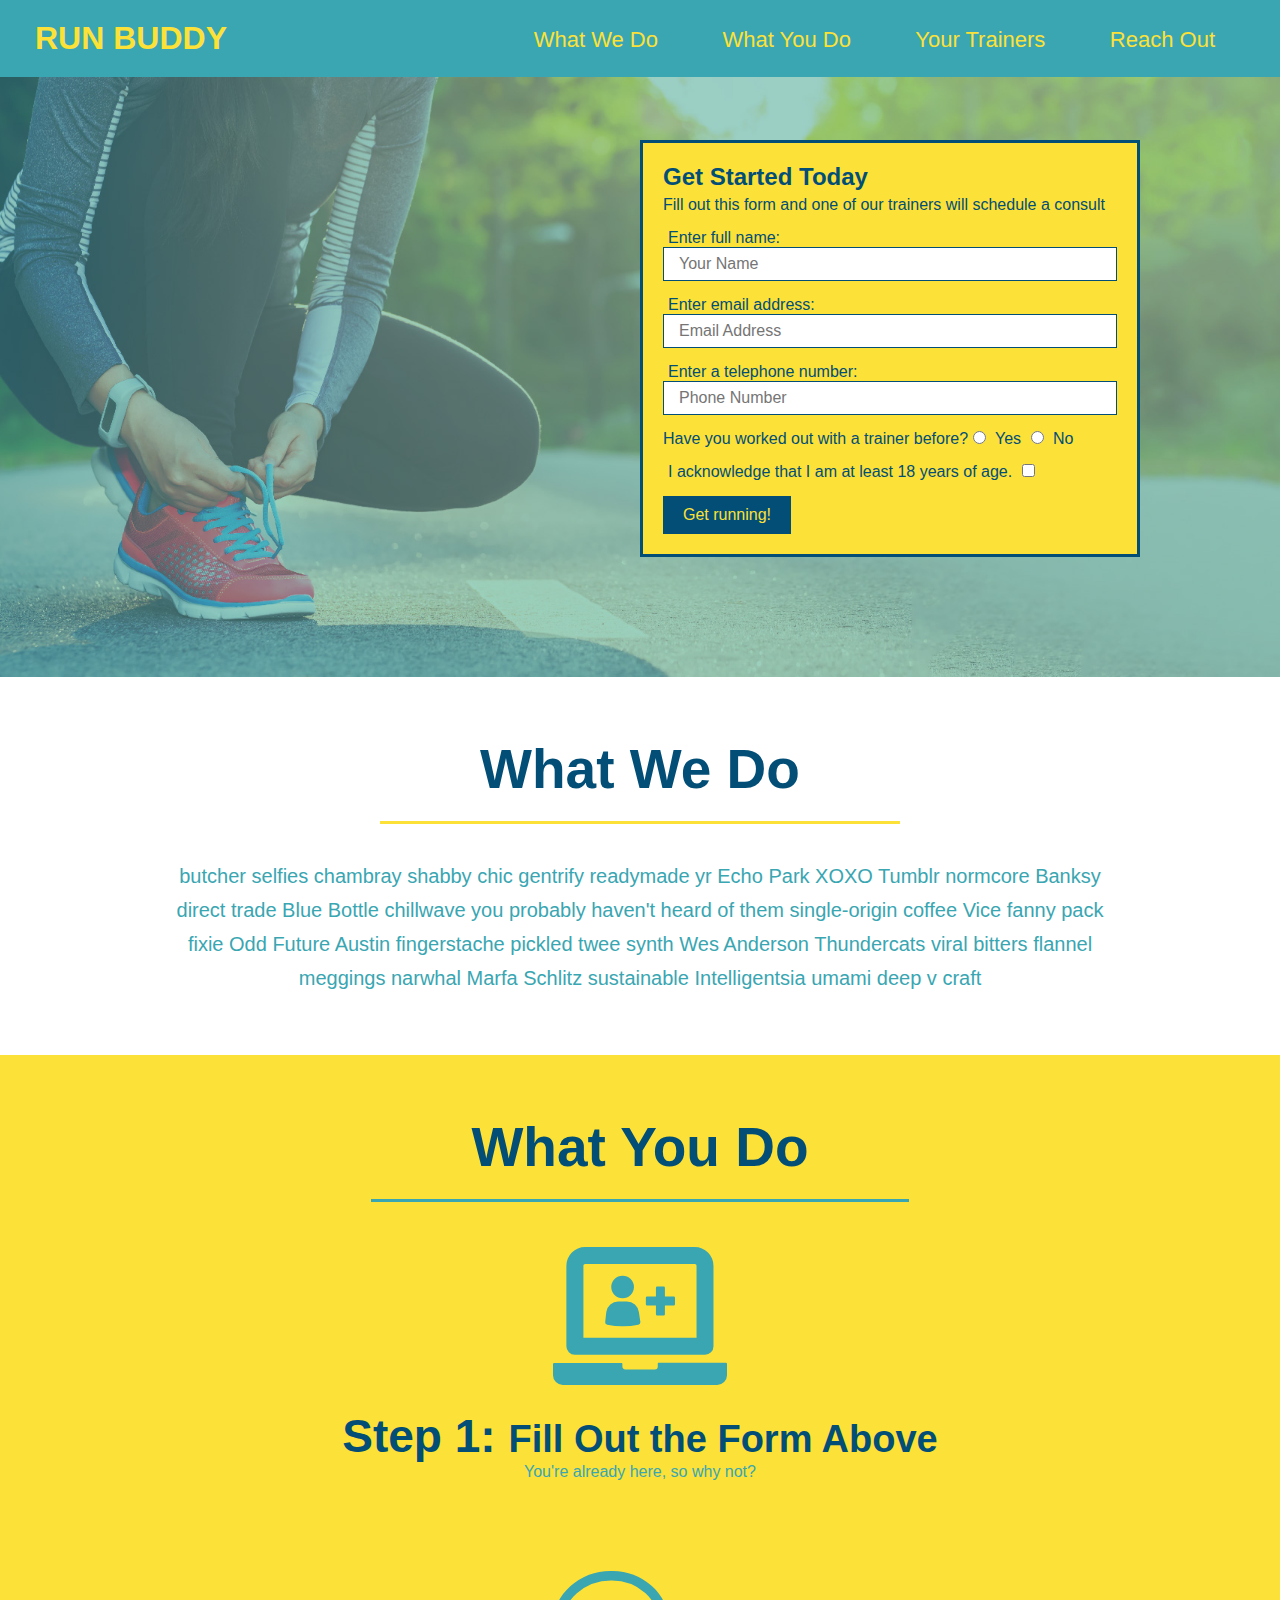
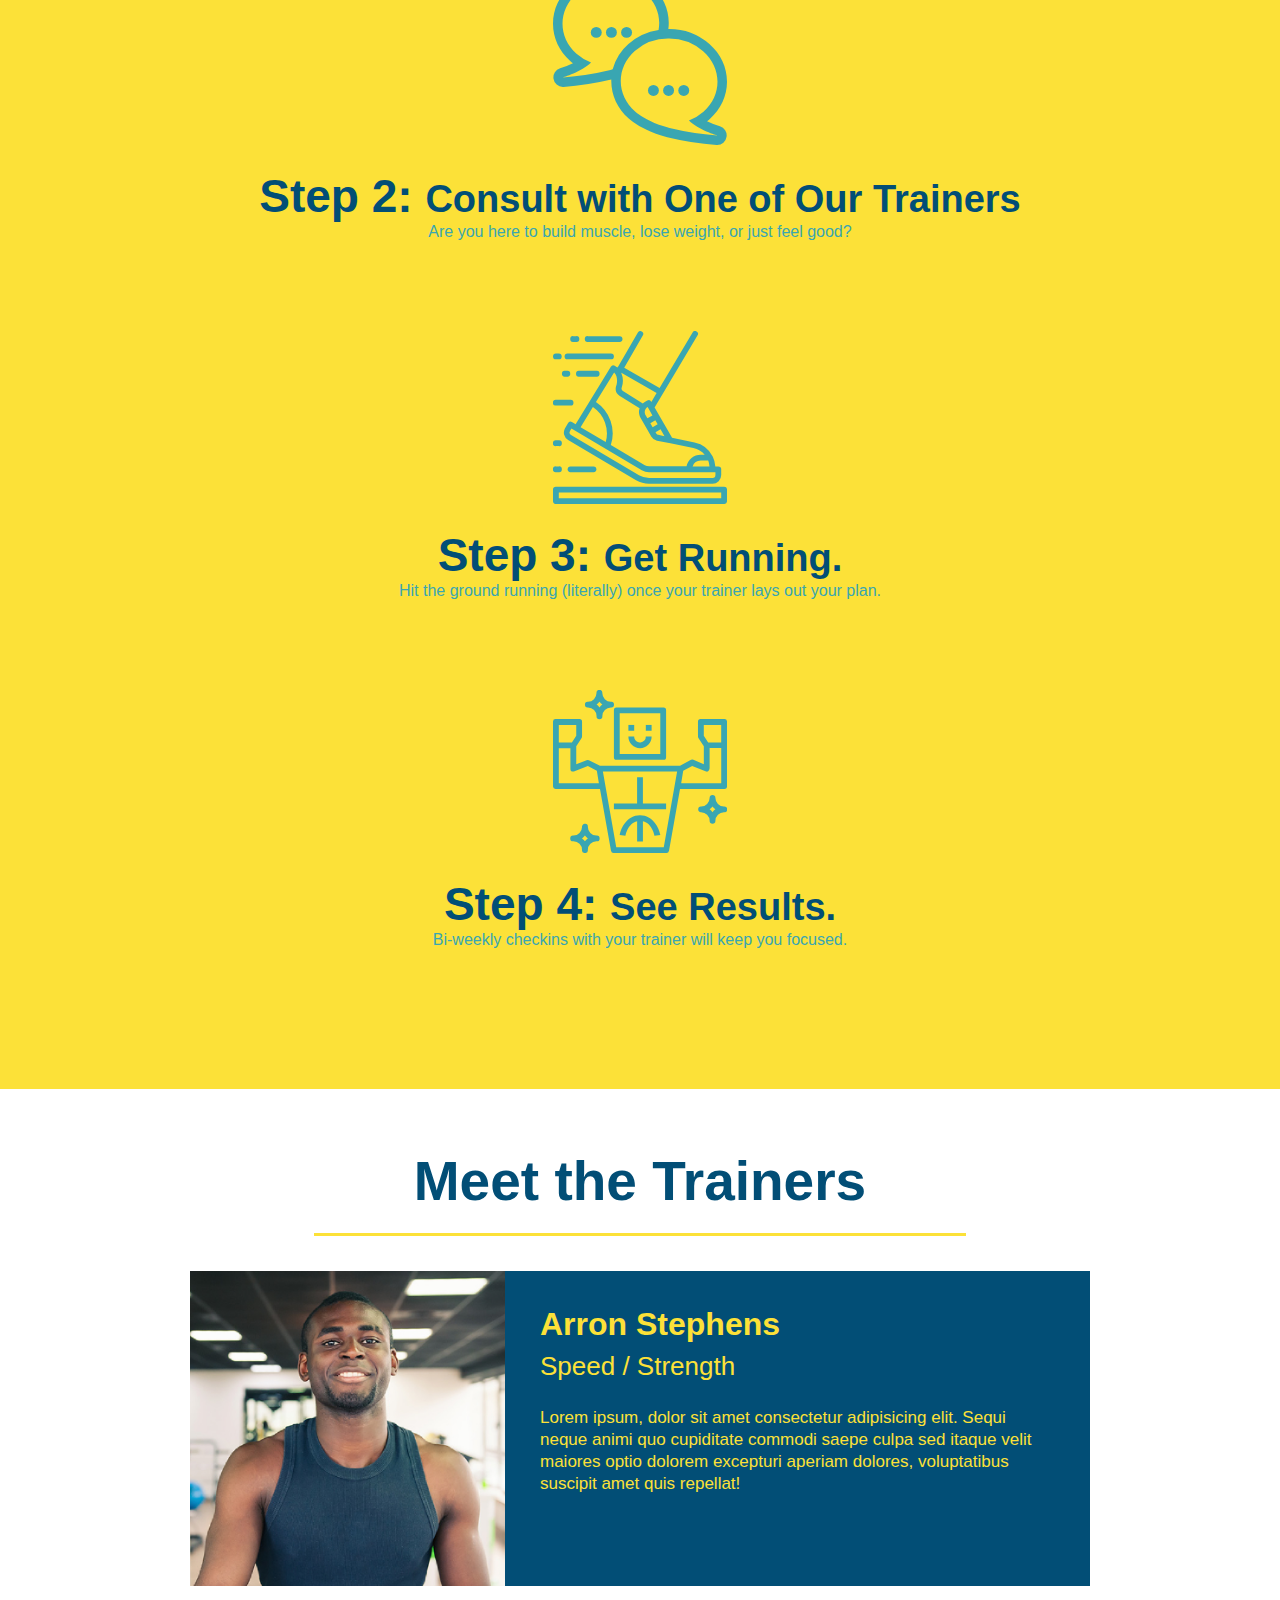
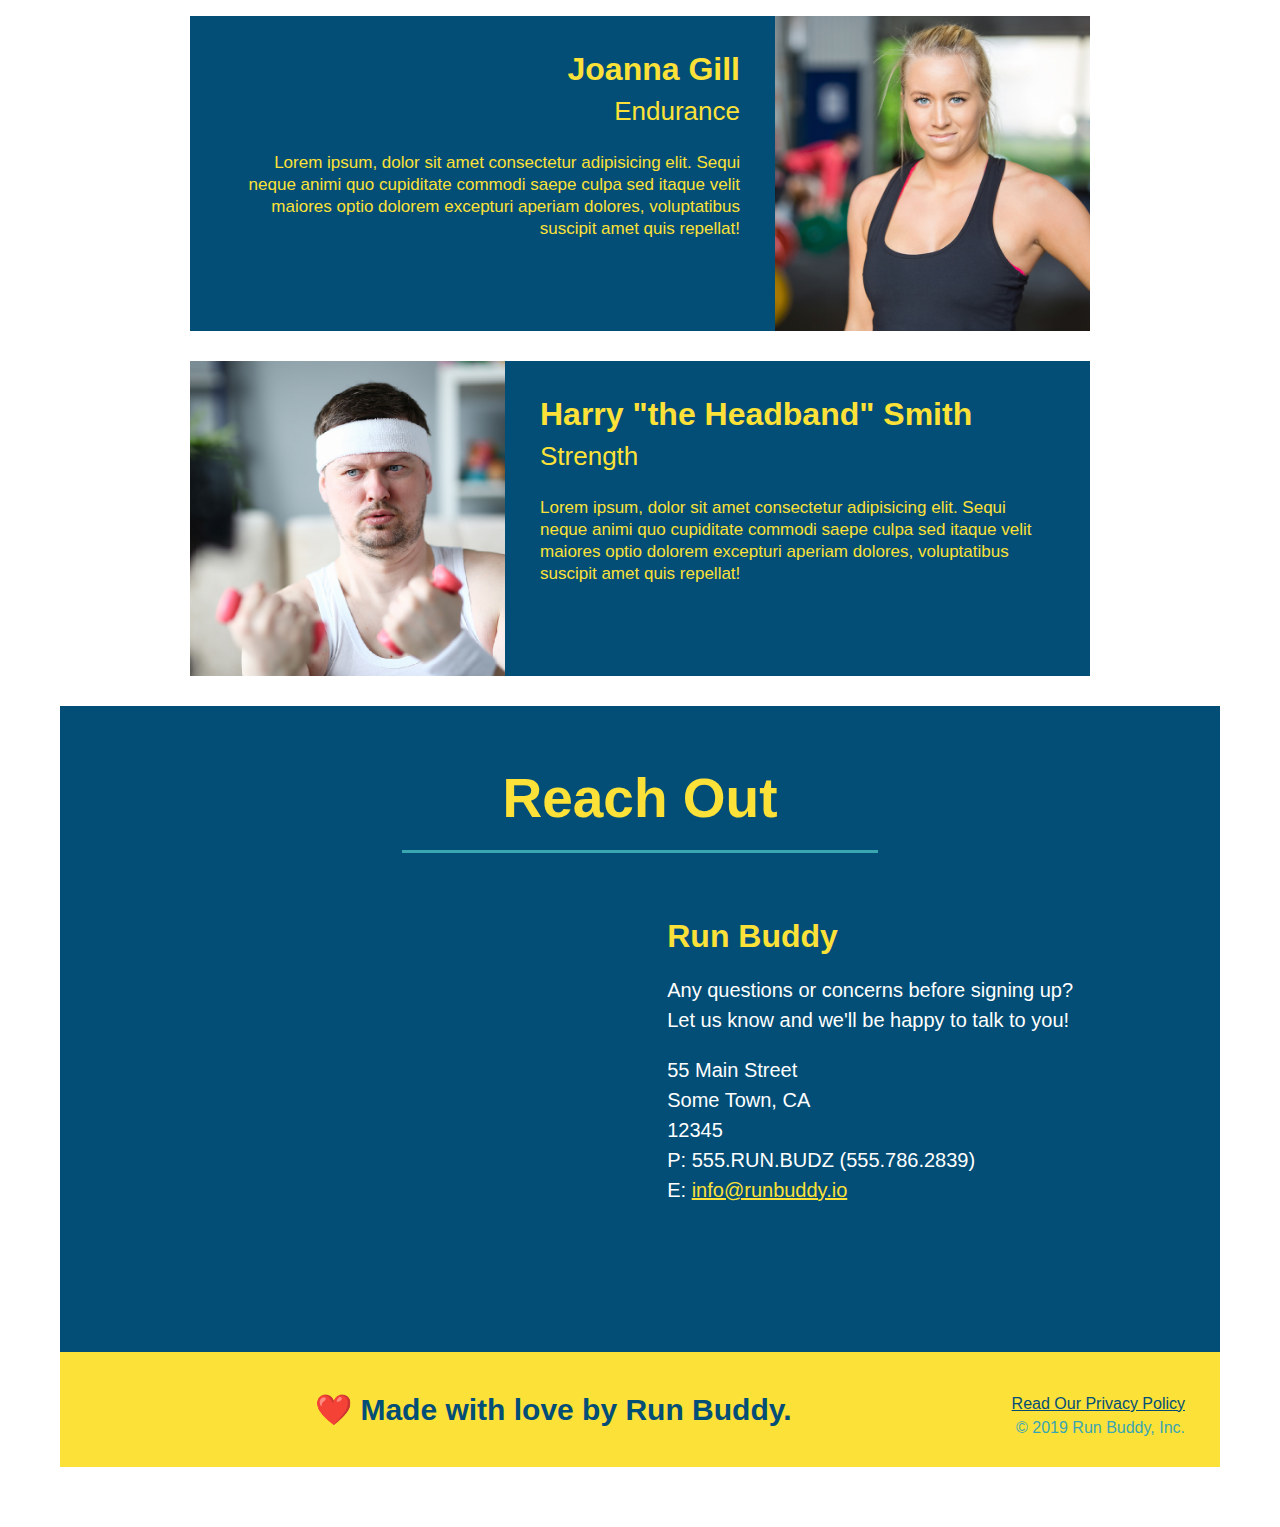
==== index.html @ 657a59d2 "fixed nav links on privacy policy" ====
<!DOCTYPE html>
<html lang="en">
    <head>
      <meta charset="UTF-8" />
      <title>Run Buddy</title>
      <link rel="stylesheet" href="./assets/css/style.css"/>
      </head>


<body>   
    <header>
        <h1>
            <a href="/">
                RUN BUDDY
            </a>
        </h1>
        <nav>
            <!--Unordered list element-->
            <ul>
                <!--List item element-->
                <li>
                    <!--Anchor element-->
                    <a href="#what-we-do">What We Do</a>
                </li>
                <li>
                    <a href="#what-you-do">What You Do</a>
                </li>
                <li>
                    <a href="#your-trainers">Your Trainers</a>
                </li>
                <li>
                    <a href="#reach-out">Reach Out</a>
                </li>
            </ul>
        </nav>
    </header>

    <!-- hero/jumbotron-->
    <section class="hero">
        <div class="hero-form">
            <h3>Get Started Today</h3> 
            <p>Fill out this form and one of our trainers will schedule a consult</p>
        <!--Add form element-->
        <form>
            <label for="name">Enter full name:</label>
            <input type="text" placeholder="Your Name" name="name" id="name" class="form-input">
            <label for="email">Enter email address:</label>
            <input type="email" placeholder="Email Address" name="email" id="email" class="form-input"/>
            <label for="phone">Enter a telephone number:</label>
            <input type="tel" placeholder="Phone Number" name="phone" id="phone" class="form-input"/>
            <p>
                Have you worked out with a trainer before?
                <input type="radio" name="trainer-confirm" id="trainer-yes" />
                <label for="trainer-yes">Yes</label>
                <input type="radio" name="trainer-confirm" id="trainer-no" />
                <label for="trainer-no">No</label>
            </p>
            <p>
                <label for="checkbox" >
                I acknowledge that I am at least 18 years of age.
                </label>
                <input type="checkbox" name="age-confirm" id="checkbox" />
            </p>
            <button type="submit">
                Get running!
            </button>
        </form>
        </div>
    </section>
    <!-- end hero -->

    <!-- "what we do section"-->
    <section id="what-we-do" class="intro">
        <h2 class="section-title primary-border">What We Do</h2>
        <p>
            butcher selfies chambray shabby chic gentrify readymade yr Echo Park XOXO Tumblr normcore Banksy direct trade Blue Bottle chillwave you probably haven't heard of them single-origin coffee Vice fanny pack fixie Odd Future Austin fingerstache pickled twee synth Wes Anderson Thundercats viral bitters flannel meggings narwhal Marfa Schlitz sustainable Intelligentsia umami deep v craft
        </p>
    </section>
    
    <!-- "what you do section"-->
    <section id="what-you-do" class="steps">
        <h2 class="section-title secondary-border">What You Do</h2>

        <div>
            <!-- insert this img element -->
            <img src="./assets/images/step-1.svg" alt="" />
            <h3>Step 1: <span>Fill Out the Form Above</span></h3>
            <p>You're already here, so why not?</p>
        </div>

        <div>
             <!-- insert this img element -->
             <img src="./assets/images/step-2.svg" alt="" />
            <h3>Step 2: <span>Consult with One of Our Trainers</span></h3>
            <p>Are you here to build muscle, lose weight, or just feel good?</p>
        </div>

        <div>
             <!-- insert this img element -->
             <img src="./assets/images/step-3.svg" alt="" />
            <h3>Step 3: <span>Get Running.</span></h3>
            <p>Hit the ground running (literally) once your trainer lays out your plan.</p>
            </h3>
        </div>

        <div>
             <!-- insert this img element -->
             <img src="./assets/images/step-4.svg" alt="" />
            <h3>Step 4: <span>See Results.</span></h3>
            <p>Bi-weekly checkins with your trainer will keep you focused.</p>
        </div>
    </section>

    <!-- "meet the trainers section"-->
    
    <section id="your-trainers" class="trainers">
        <h2 class="section-title primary-border">Meet the Trainers</h2>
        <article class="trainer">
            <img src="./assets/images/trainer-1.jpg" alt="Arron Stephens in his workout clothes, ready to pump iron" />
            <div class="trainer-bio text-left">
                <h3>Arron Stephens</h3>
                <h4>Speed / Strength</h4>
                <p>
                    Lorem ipsum, dolor sit amet consectetur adipisicing elit. Sequi neque animi quo cupiditate commodi saepe culpa sed
      itaque velit maiores optio dolorem excepturi aperiam dolores, voluptatibus suscipit amet quis repellat!
                </p>
            </div>
        </article>

       <!-- second trainer bio -->
<article class="trainer">
    <div class="trainer-bio text-right">
      <h3>Joanna Gill</h3>
      <h4>Endurance</h4>
      <p>
        Lorem ipsum, dolor sit amet consectetur adipisicing elit. Sequi neque animi quo cupiditate commodi saepe culpa sed
        itaque velit maiores optio dolorem excepturi aperiam dolores, voluptatibus suscipit amet quis repellat!
      </p>
    </div>
    <img src="./assets/images/trainer-2.jpg" alt="Joanna Gill cooling off after a workout" />
  </article>
  
  <!-- third trainer bio -->
  <article class="trainer">
    <img src="./assets/images/trainer-3.jpg" alt="Harry Smith wearing a headband and lifting comically small pink weights" />
    <div class="trainer-bio text-left">
      <h3>Harry "the Headband" Smith</h3>
      <h4>Strength</h4>
      <p>
        Lorem ipsum, dolor sit amet consectetur adipisicing elit. Sequi neque animi quo cupiditate commodi saepe culpa sed
        itaque velit maiores optio dolorem excepturi aperiam dolores, voluptatibus suscipit amet quis repellat!
      </p>
    </div>
  </article>

    <!-- "reach out section"-->
    <section id="reach-out" class="contact">
        <h2 class="section-title secondary-border">Reach Out</h2>
        <div class="contact-info">
            <iframe 
            src="https://www.google.com/maps/embed?pb=!1m18!1m12!1m3!1d3147.1079747227936!2d-120.42364418397035!3d37.92790791110593!2m3!1f0!2f0!3f0!3m2!1i1024!2i768!4f13.1!3m3!1m2!1s0x8090c49129b6ac57%3A0xb56c7eb95a2cd8bd!2sMain%20St%2C%20California%2095327!5e0!3m2!1sen!2sus!4v1616426329495!5m2!1sen!2sus"
            style="border:0;"
            allowfullscreen=""
            loading="lazy">   
        </iframe>
            <div>
                <h3>Run Buddy</h3>
                <p>
                    Any questions or concerns before signing up?
                    <br />
                    Let us know and we'll be happy to talk to you!
                </p>
                <address>
                    55 Main Street <br />
                    Some Town, CA <br />
                    12345 <br />
                    P: 555.RUN.BUDZ (555.786.2839)<br />
                    E: <a href="mailto:info@runbuddy.io">info@runbuddy.io</a>
                </address>
            </div>
        </div>
    </section>

    <!-- footer-->
    <footer>
        <h2>❤️ Made with love by Run Buddy.</h2>
        <div> <a href="./privacy-policy.html">Read Our Privacy Policy</a><br />
            &copy; 2019 Run Buddy, Inc.
        </div>
    </footer>
</body>   

</html>
---- assets/css/style.css ----
* {
    margin: 0;
    padding: 0;
    box-sizing: border-box;
}

body {
    /* more on this crazy alphanumerical value in a minute! */
    color: #39a6b2;
    font-family: Helvetica, Arial, sans-serif;
  }

  /* apply styles to header */
  header {
      padding: 20px 35px;        
      background-color: #39a6b2;
  }

  header h1 {
      font-weight: bold;
      font-size:36 px; 
      color: #fce138;
      margin: 0;
      display: inline;
  }

  header a {
    text-decoration: none;  
    color: #fce138;
  }

  header nav {
      float: right;
      margin: 7px 0;
  }

  header nav ul li {
      display: inline;
  }

  header nav ul li a {
      margin: 0 30px;
      font-weight: lighter; 
      font-size: 22px;
  }

  footer {
      background: #fce138;
      width: 100%;
      padding: 40px 35px;
  }

  footer h2 {
      display: inline;
      color: #024e76;
      font-size: 30px;
      margin: 0;
  }

  footer div {
      float: right;
      line-height: 1.5;
      text-align: right;
  }

  footer a {
      color: #024e76;
  }

  section {
      padding: 60px;
  }

  /* Hero Style Start */
  .hero {
      background-image: url("../images/hero-bg.jpeg");
      height: 600px;
      background-size: cover;
      background-position: center;
      position: relative;
  }

  .hero-form {
    border: 3px solid #024e76;
    background-color: #fce138;
    padding: 20px;
    width: 500px;
    color: #024e76;
    position: absolute;
    bottom: 120px;
    right: 140px;
  }

  .hero-form h3 {
      font-size: 24px;
      margin: 0;
  }

  .hero-form p {
      margin: 5px 0 15px 0;
  }

  .form-input {
      border: 1px solid #024e76;
      display: block;
      padding: 7px 15px;
      font-size: 16px;
      color: #024e76;
      width: 100%;
      margin-bottom: 15px;
  }

  .hero-form label {
      margin: 0 5px;
  }

  .hero-form button {
      color: #fce138;
      background-color: #024e76;
      border: none;
      padding: 10px 20px;
      font-size: 16px;
  }
    /* Hero Style End */

    .intro {
        text-align: center;
    }

    .intro p {
        line-height: 1.7;
        color: #39a6b2;
        width: 80%;
        font-size: 20px;
        margin: 0 auto;
    }

    .steps {
        text-align: center;
        background: #fce138;
    }

    .steps div {
        margin-bottom: 80px;
    }

    .steps img {
        width: 15%;
        margin: 10px 0;
    }

    .steps h3 {
        color: #024e76;
        font-size: 46px;
        margin-top: 10px;
    }

    .steps p {
        color: #39a6b2;
        font-size: 23 px;
    }

    .steps span {
        font-size: 38px;
    }

    .section-title {
        font-size: 55px;
        color: #024e76;
        margin-bottom: 35px;
        padding: 0 100px 20px 100px;
        display: inline-block;
        border-bottom: 3px solid;
      }
      
      .primary-border {
        border-color: #fce138;
      }
      
      .secondary-border {
        border-color: #39a6b2;
      }

      .trainers {
          text-align: center;
      }

      .trainer {
          width: 900px;
          margin: 0 auto 30px auto;
          background: #024e76;
          color: #fce138;
          overflow: auto;
      }

      .trainer img {
          width: 35%;
          float: left;
      }

      .trainer-bio {
          padding: 35px;
          float: left;
          width: 65%;
      }

      .trainer-bio h3 {
        font-size: 32px;
        margin-bottom: 8px;
    }

    .trainer-bio h4 {
        font-weight: lighter;  
        font-size: 26px;
        margin-bottom: 25px;
      }

      .trainer-bio p {
        font-size: 17px;
        line-height: 1.3;
    }

      .text-left {
          text-align: left;
      }

      .text-right {
          text-align: right;
      }

      /* REACH OUT STYLES START */

      .contact {
          text-align: center;
          background: #024e76;
      }

.contact h2 {
    color: #fce138
}

.contact-info iframe {
    width: 400px;
    height: 400px;
}

     .contact-info div {
         width: 410px;
         display: inline-block;
         vertical-align: top;
         text-align: left;
         margin: 30px 0 0 60px;
         color: white;
     }

     .contact-info h3 {
         color: #fce138;
         font-size: 32px;         
    }

    .contact-info p, .contact-info address {
        margin: 20px 0;
        line-height: 1.5;
        font-size: 20px;
        font-style: normal;
    }

    .contact-info a {
        color: #fce138;
      }

            /* REACH OUT STYLES END */
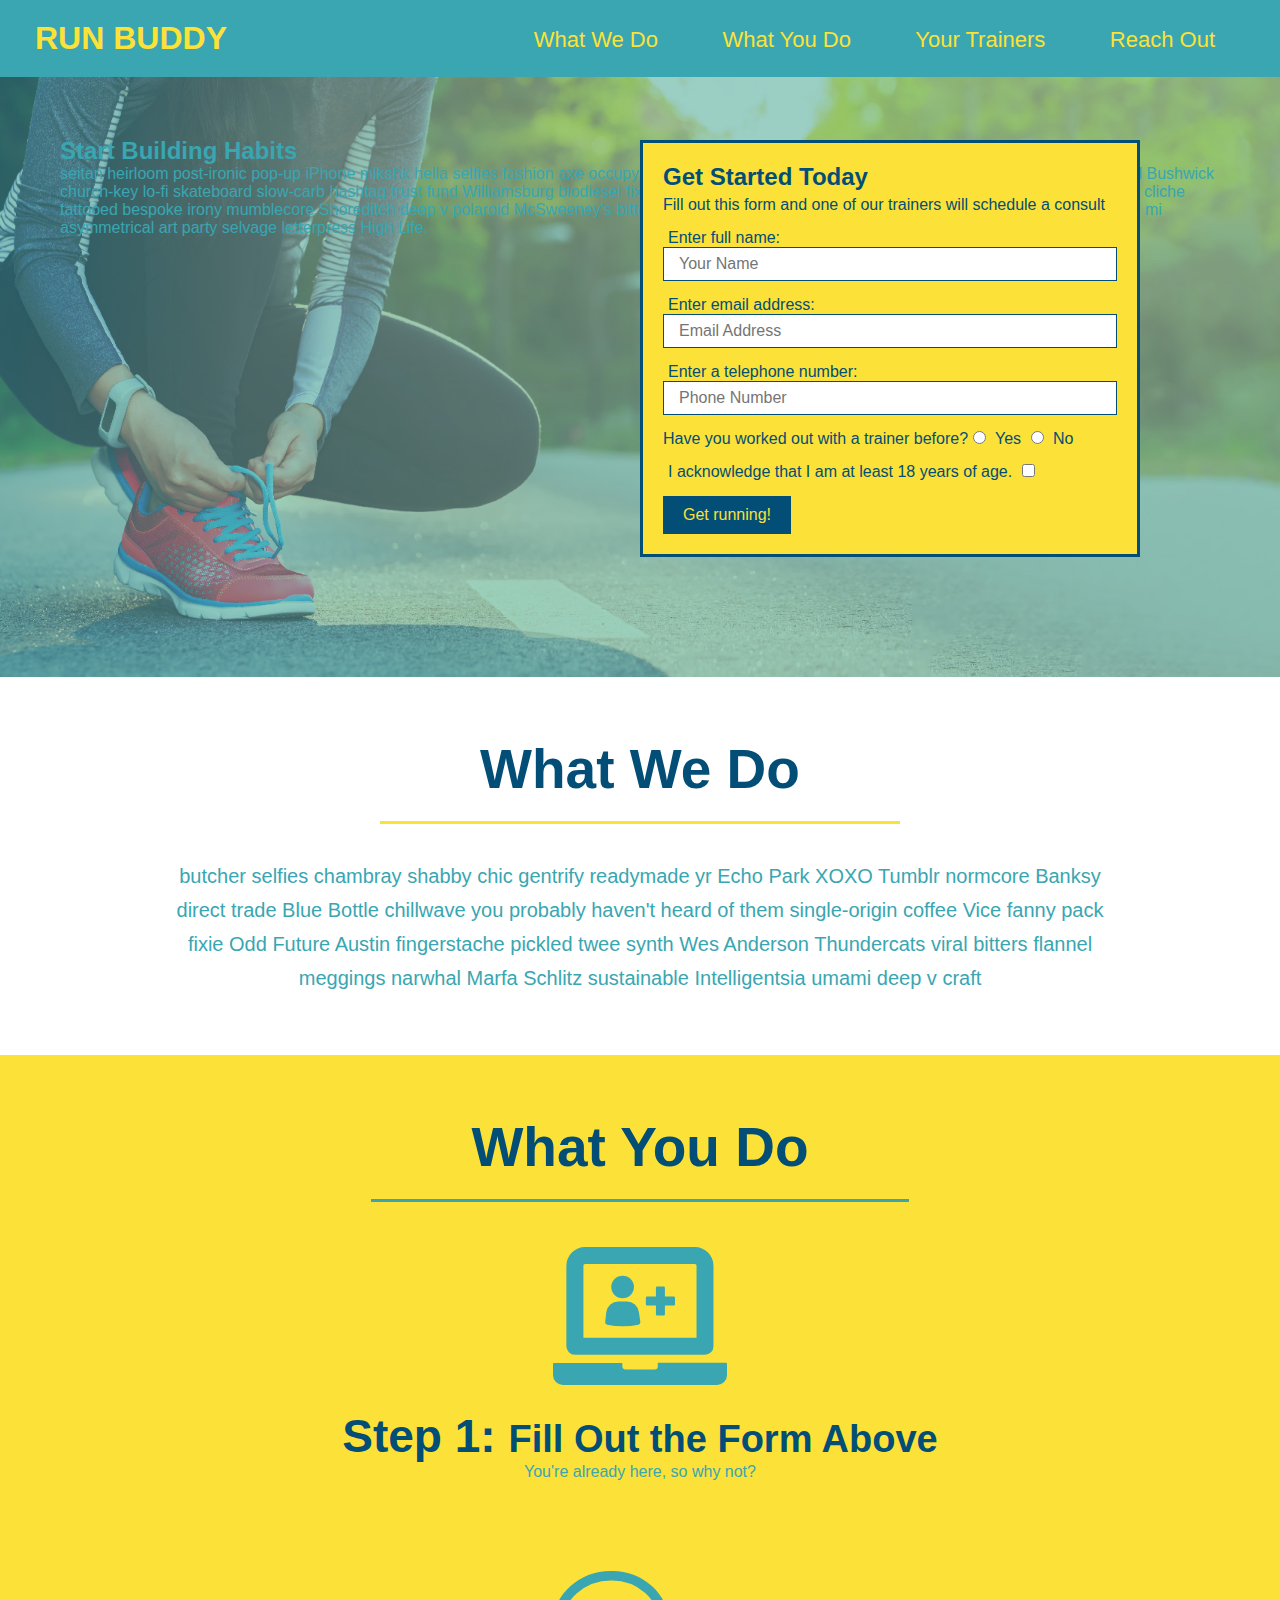
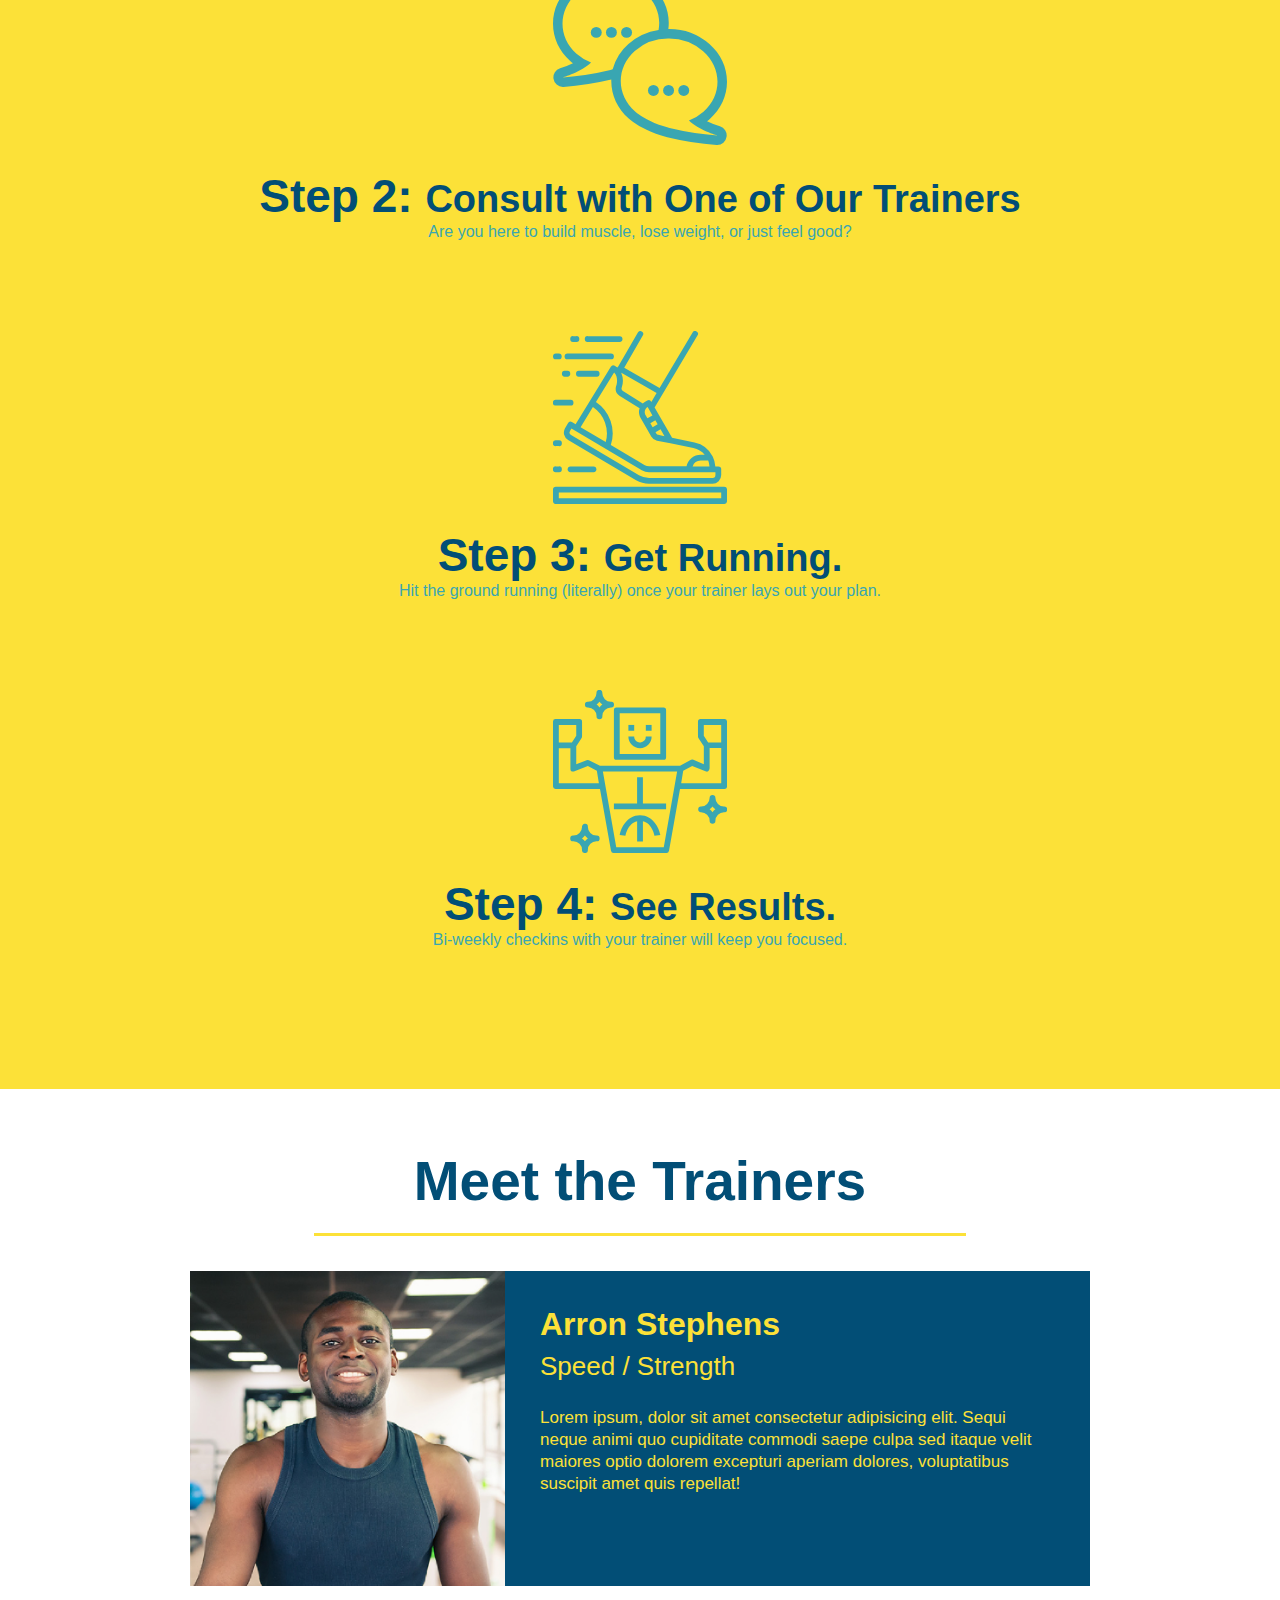
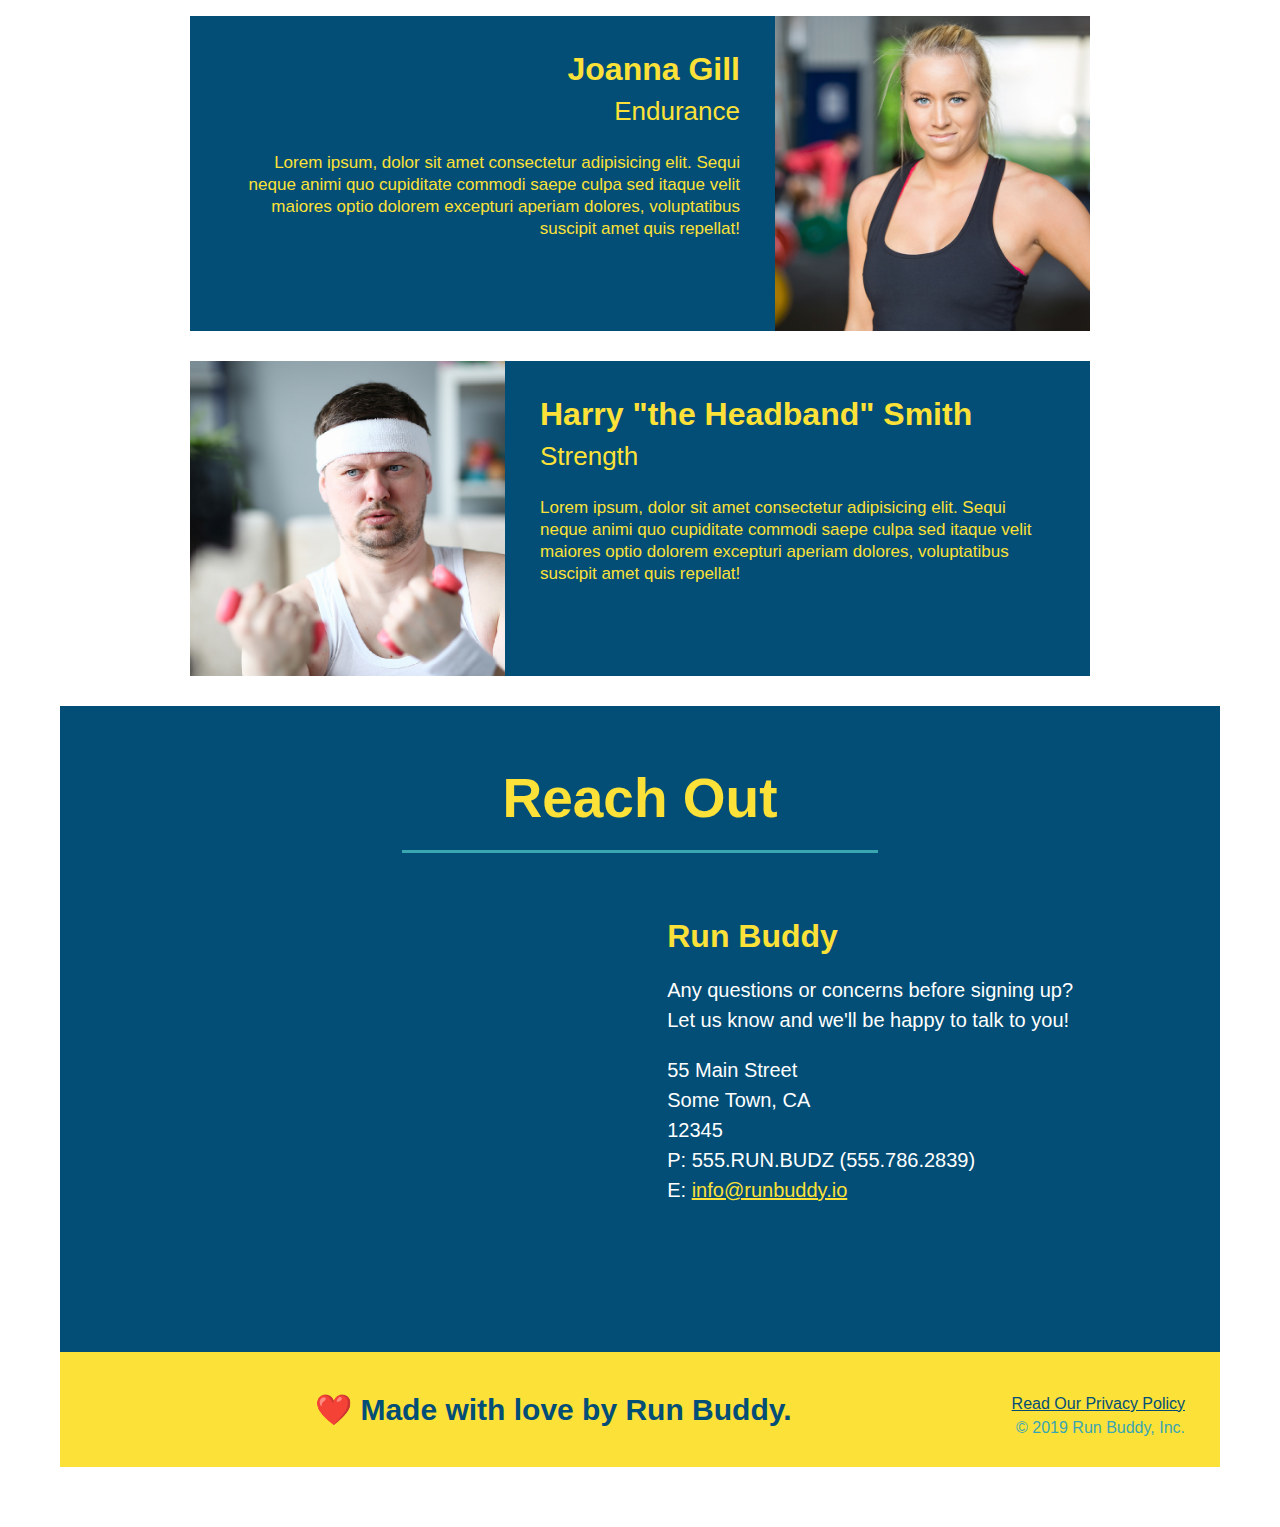
==== commit dbdea52f: "add content to hero, replace image" ====
--- a/index.html
+++ b/index.html
@@ -37,6 +37,12 @@
 
     <!-- hero/jumbotron-->
     <section class="hero">
+        <div class="hero-cta">
+            <h2>Start Building Habits</h2>
+            <p>
+                seitan heirloom post-ironic pop-up iPhone mlkshk hella selfies fashion axe occupy readymade put a bird on it messenger bag Wes Anderson Schlitz plaid Bushwick church-key lo-fi skateboard slow-carb hashtag trust fund Williamsburg biodiesel fixie farm-to-table 8-bit banjo XOXO Banksy chillwave bicycle rights retro cliche tattooed bespoke irony mumblecore Shoreditch deep v polaroid McSweeney's bitters cray gentrify tofu Marfa you probably haven't heard of them yr banh mi asymmetrical art party selvage letterpress High Life.
+            </p>
+        </div>
         <div class="hero-form">
             <h3>Get Started Today</h3> 
             <p>Fill out this form and one of our trainers will schedule a consult</p>
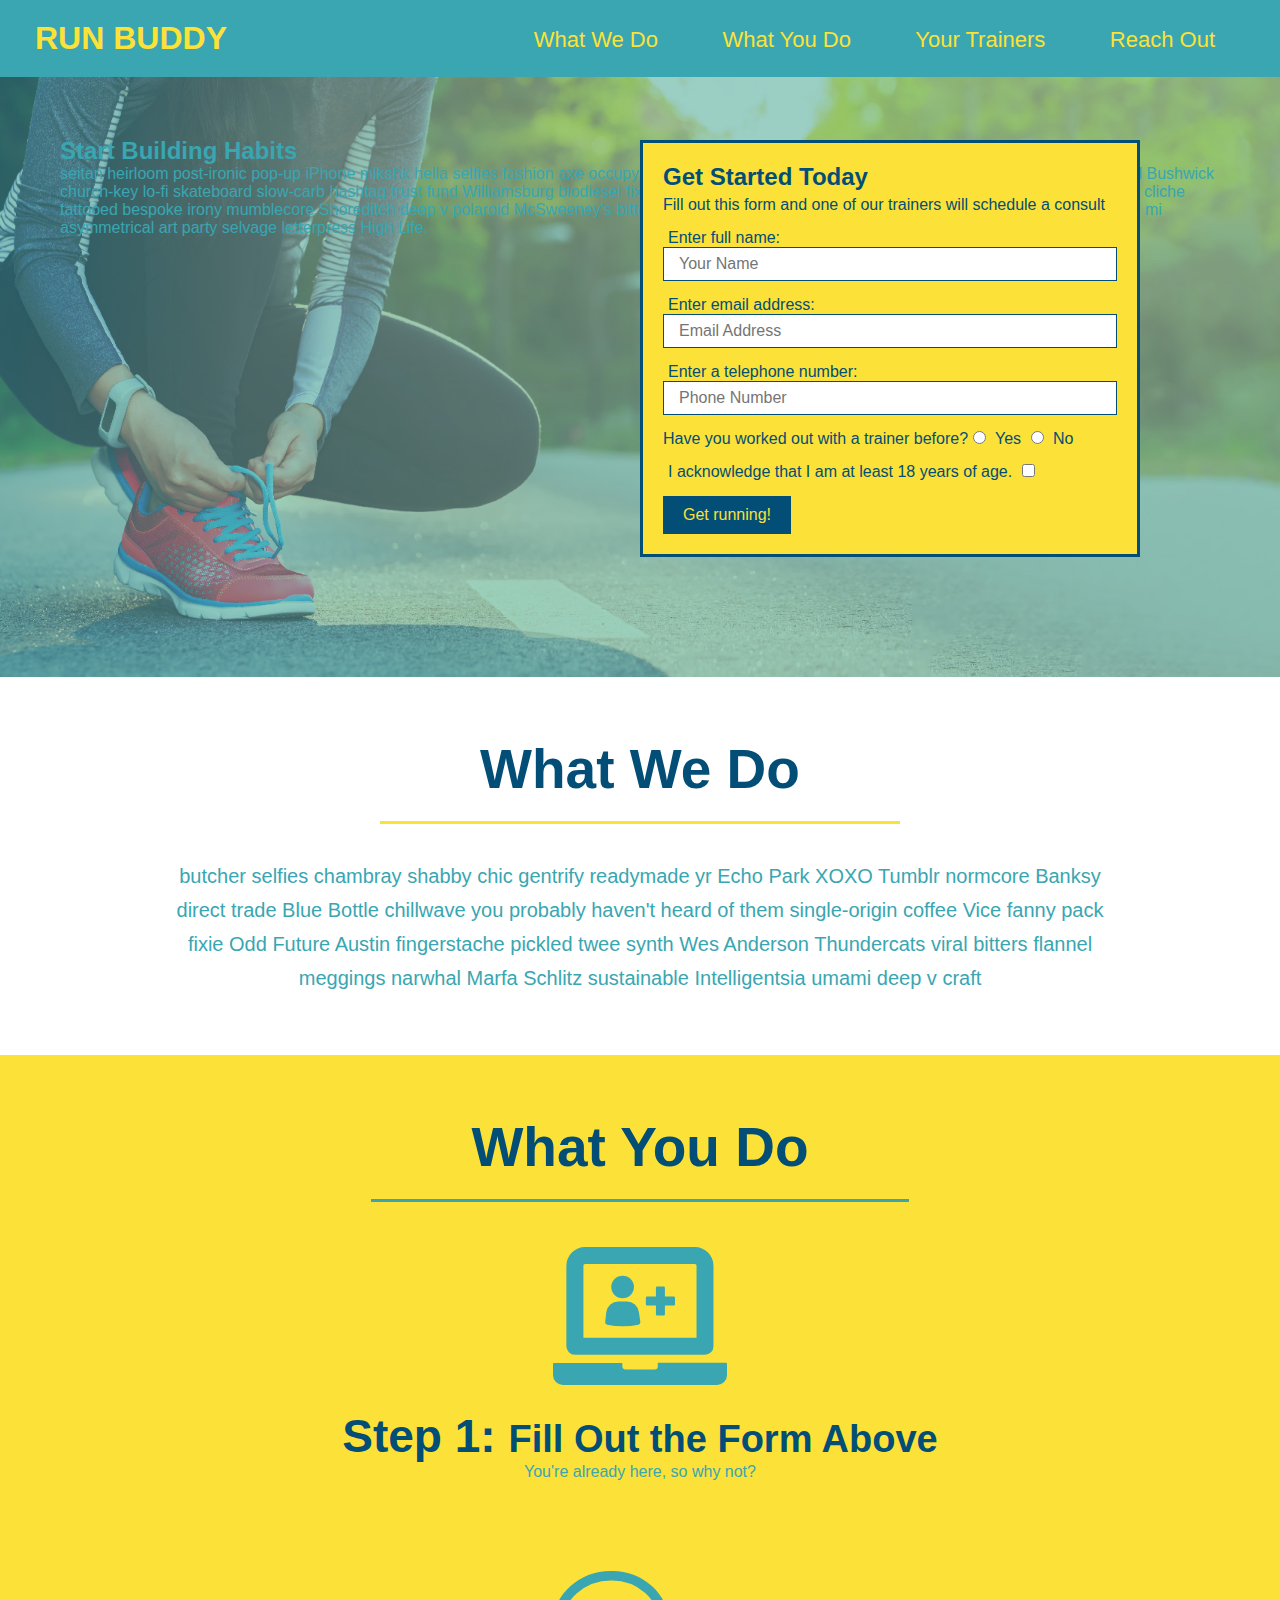
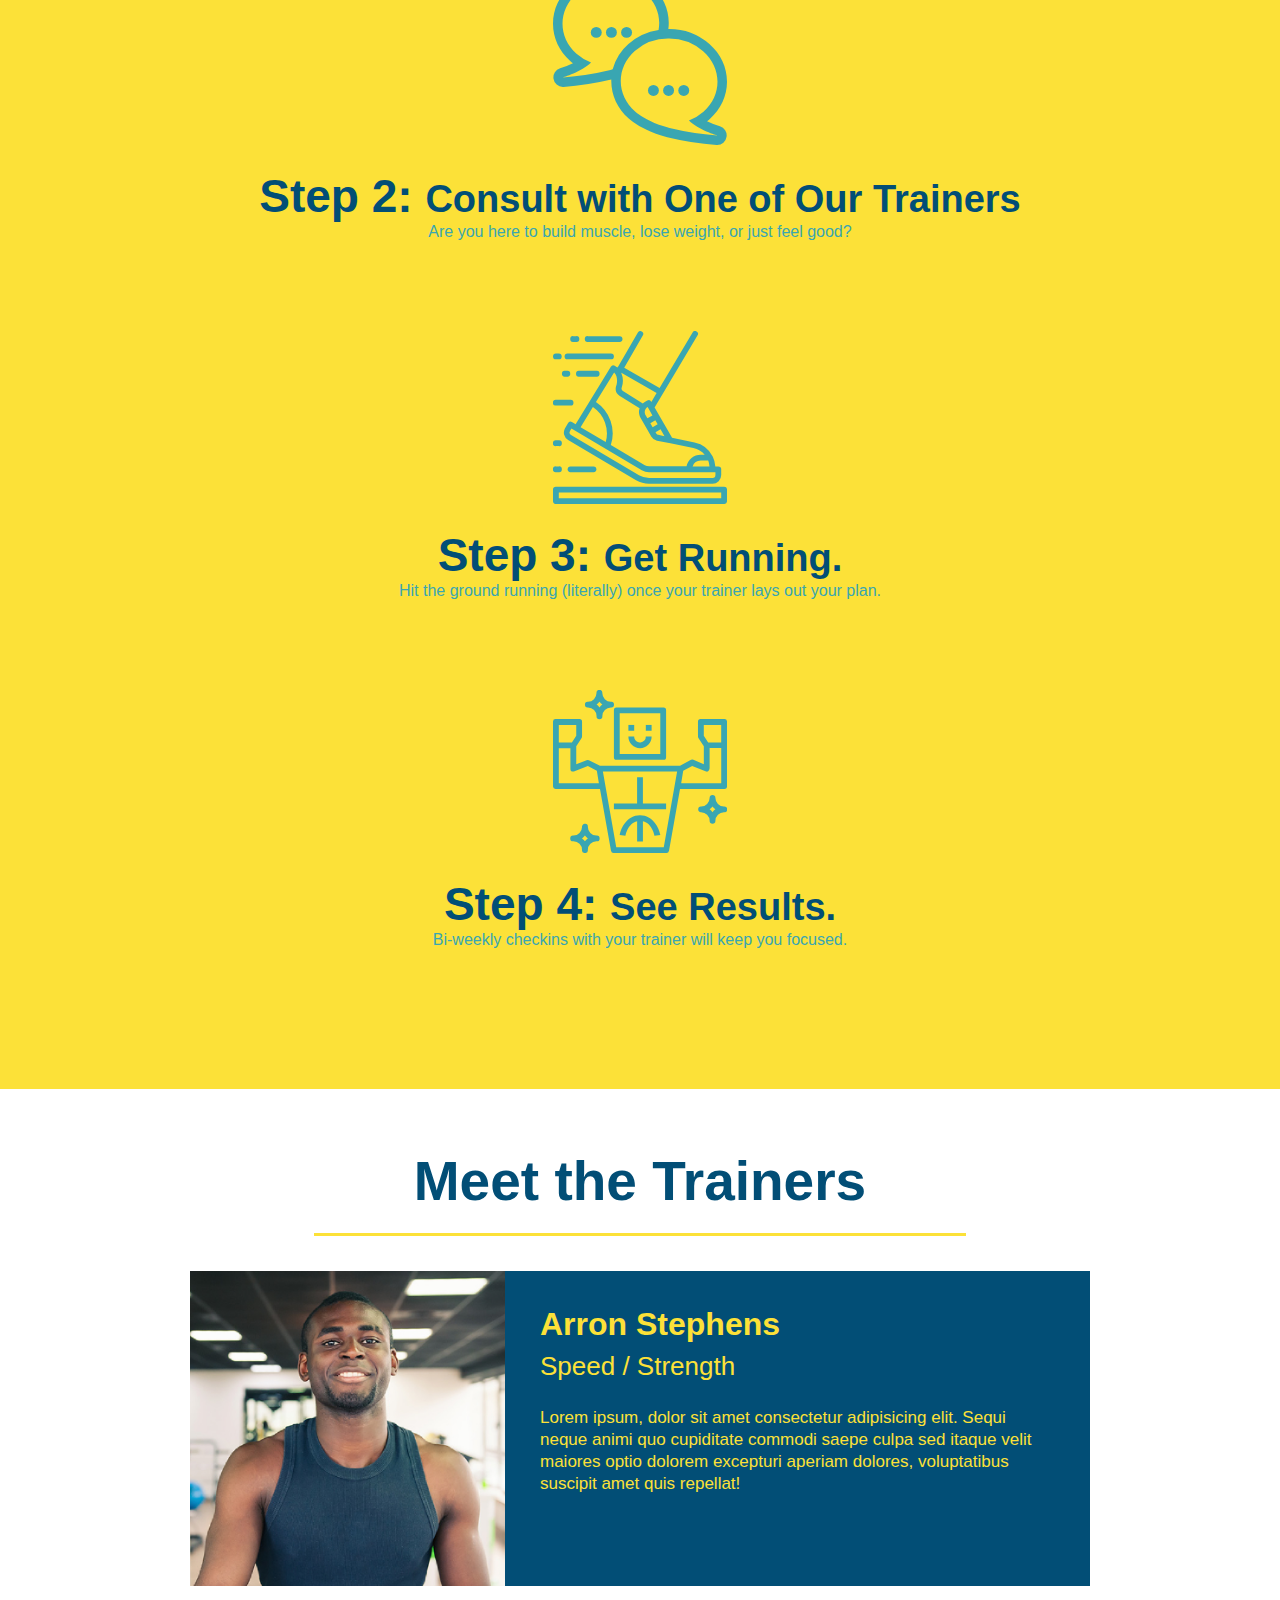
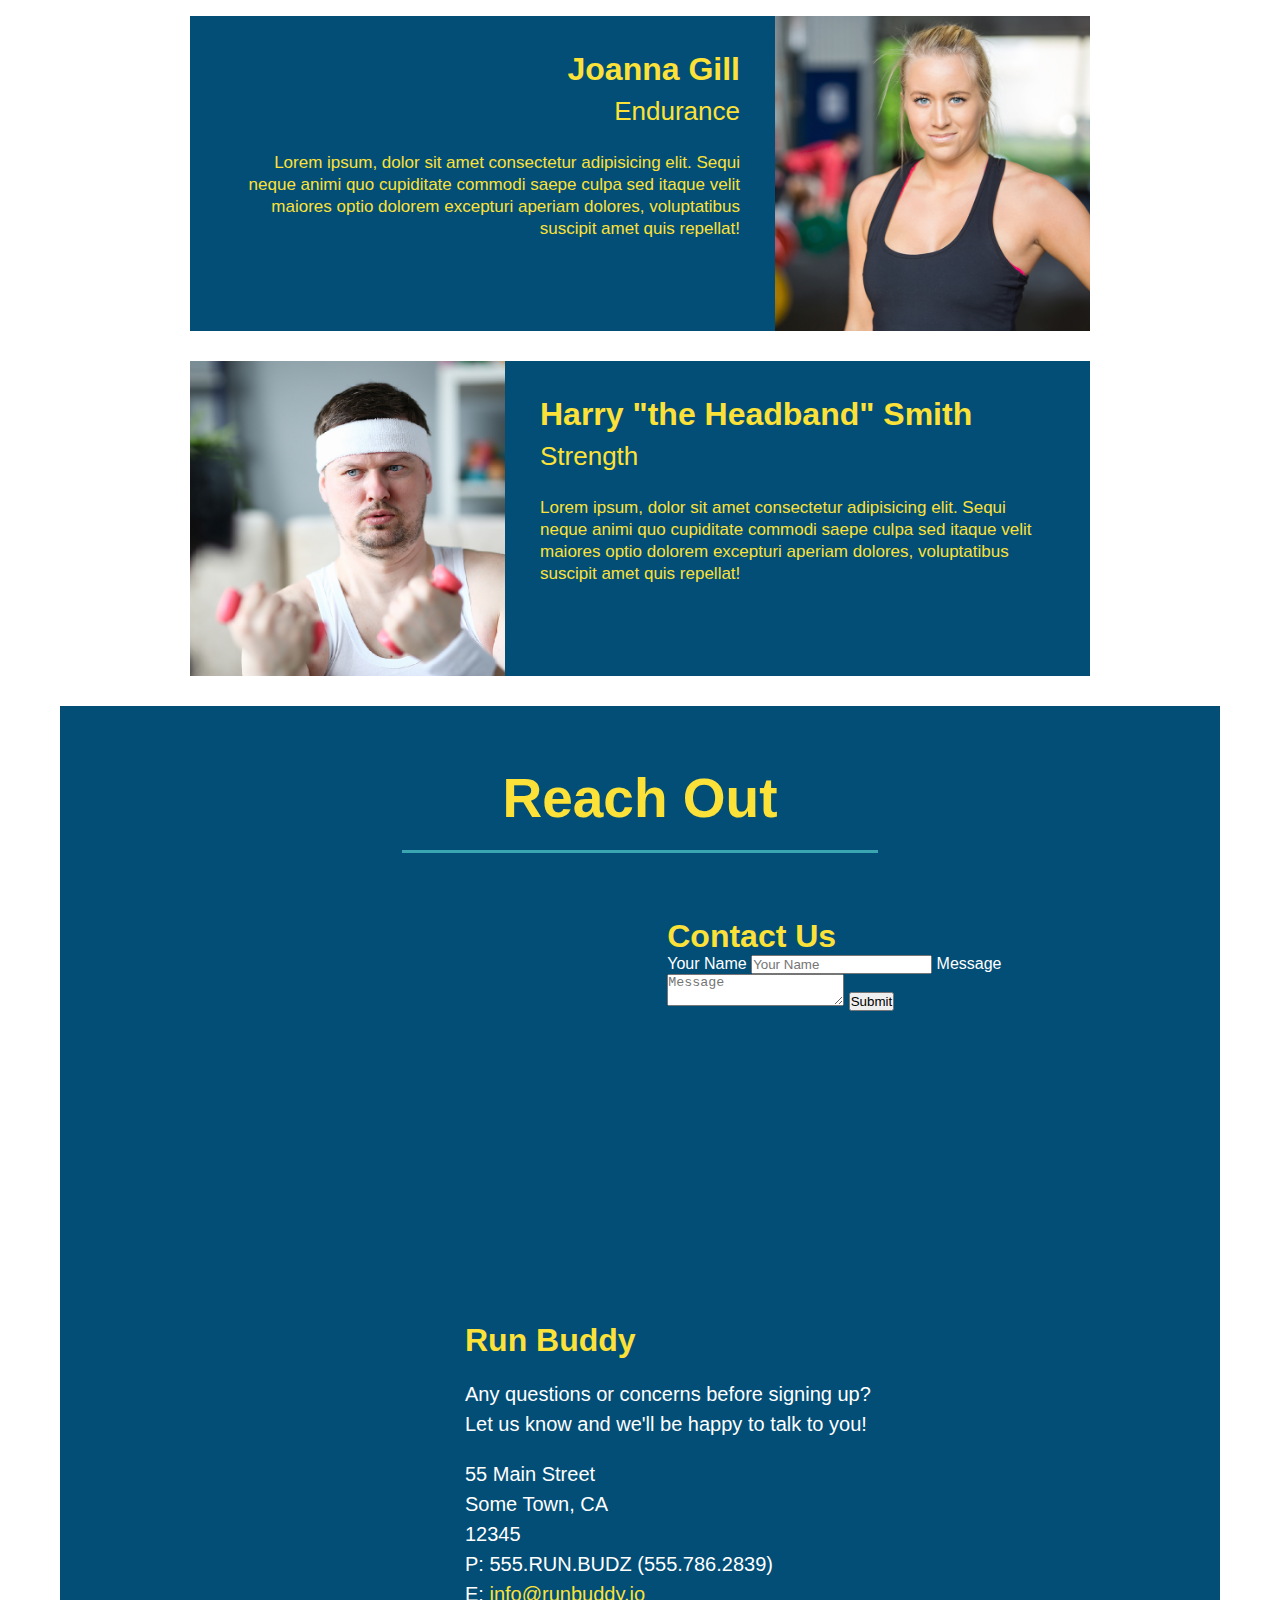
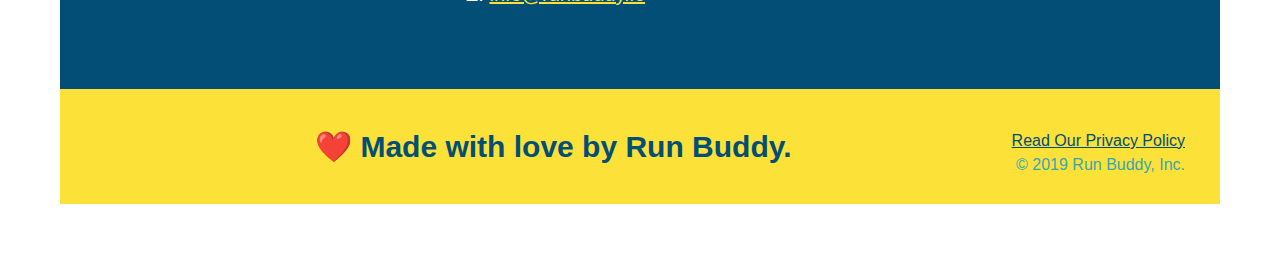
==== commit 0680a989: "add contact form" ====
--- a/index.html
+++ b/index.html
@@ -169,6 +169,18 @@
             allowfullscreen=""
             loading="lazy">   
         </iframe>
+        <div class="contact-form">
+            <h3>Contact Us</h3>
+            <form>
+                <label for="contact-name">Your Name</label>
+                <input type="text" id="contact-name" placeholder="Your Name" />
+
+                <label for="contact-message">Message</label>
+                <textarea id="contact-message" placeholder="Message"></textarea>
+
+                <button type="submit">Submit</button>
+            </form>
+        </div>
             <div>
                 <h3>Run Buddy</h3>
                 <p>
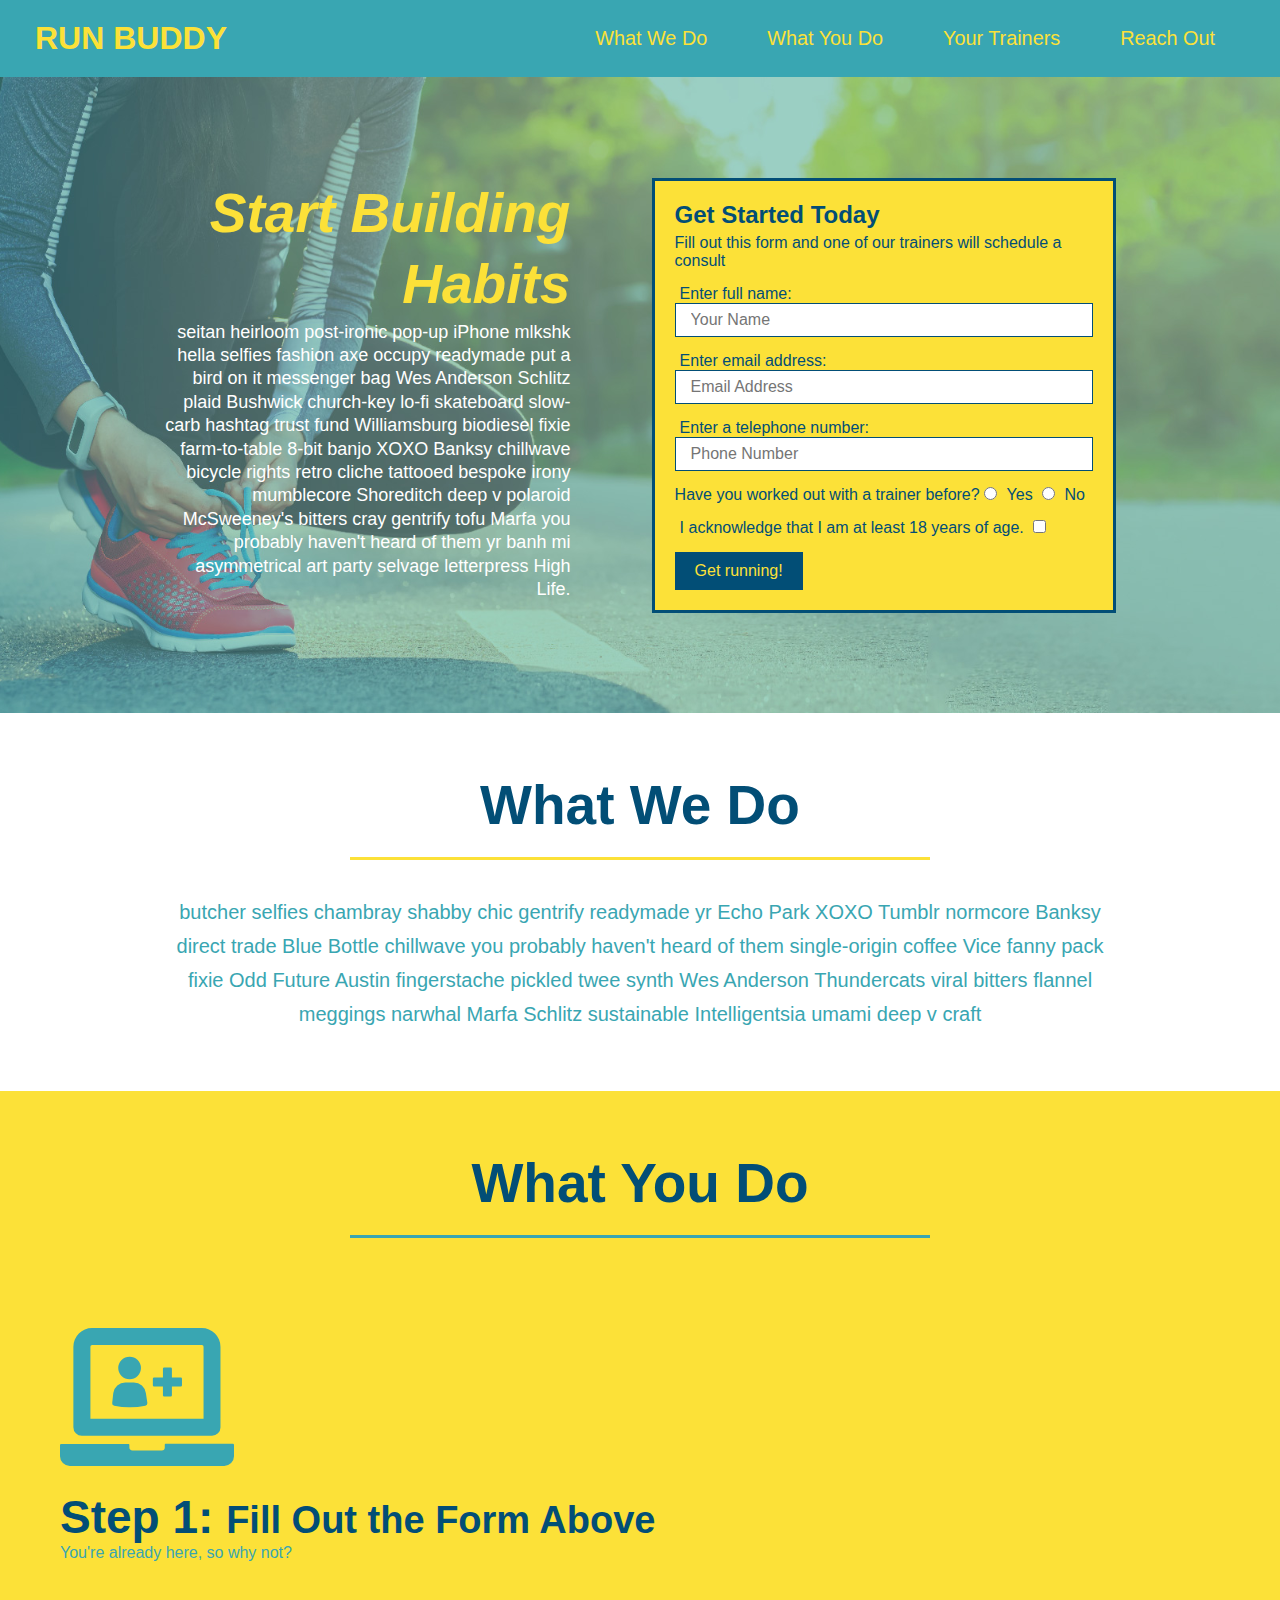
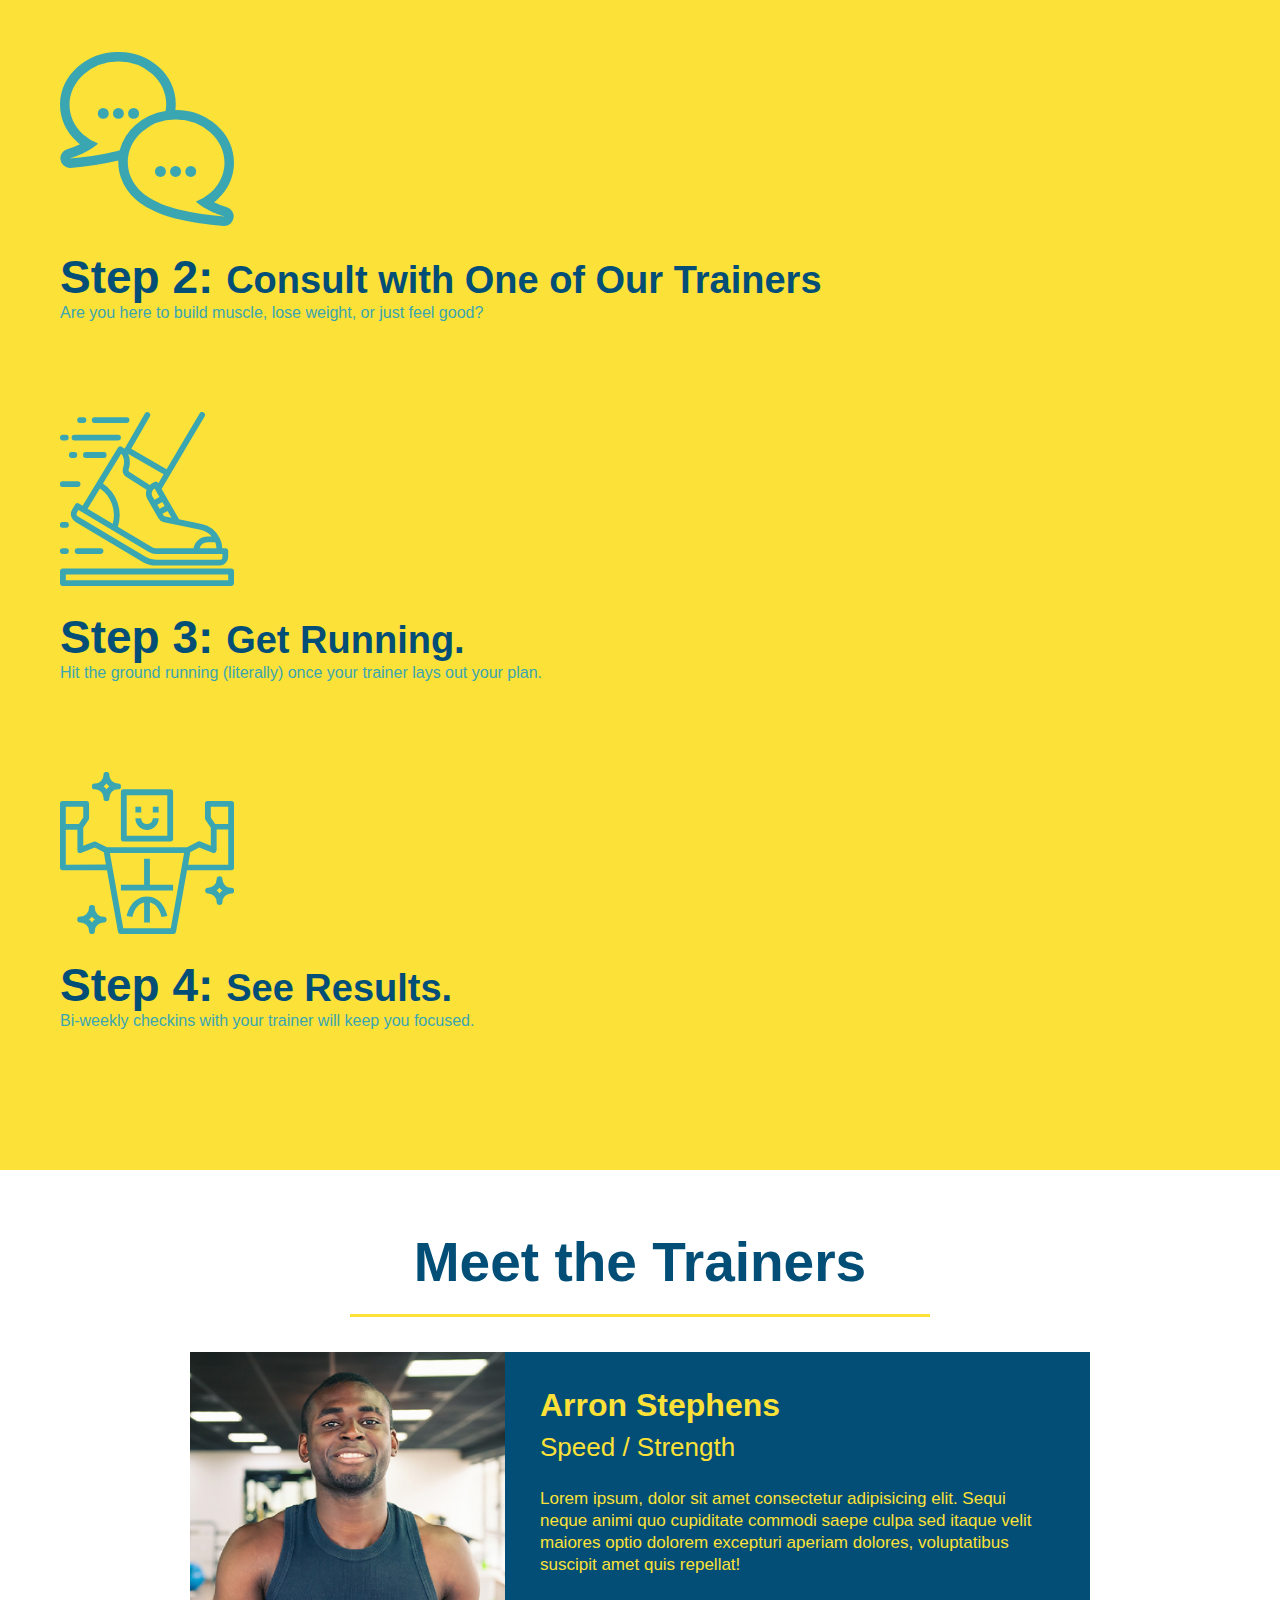
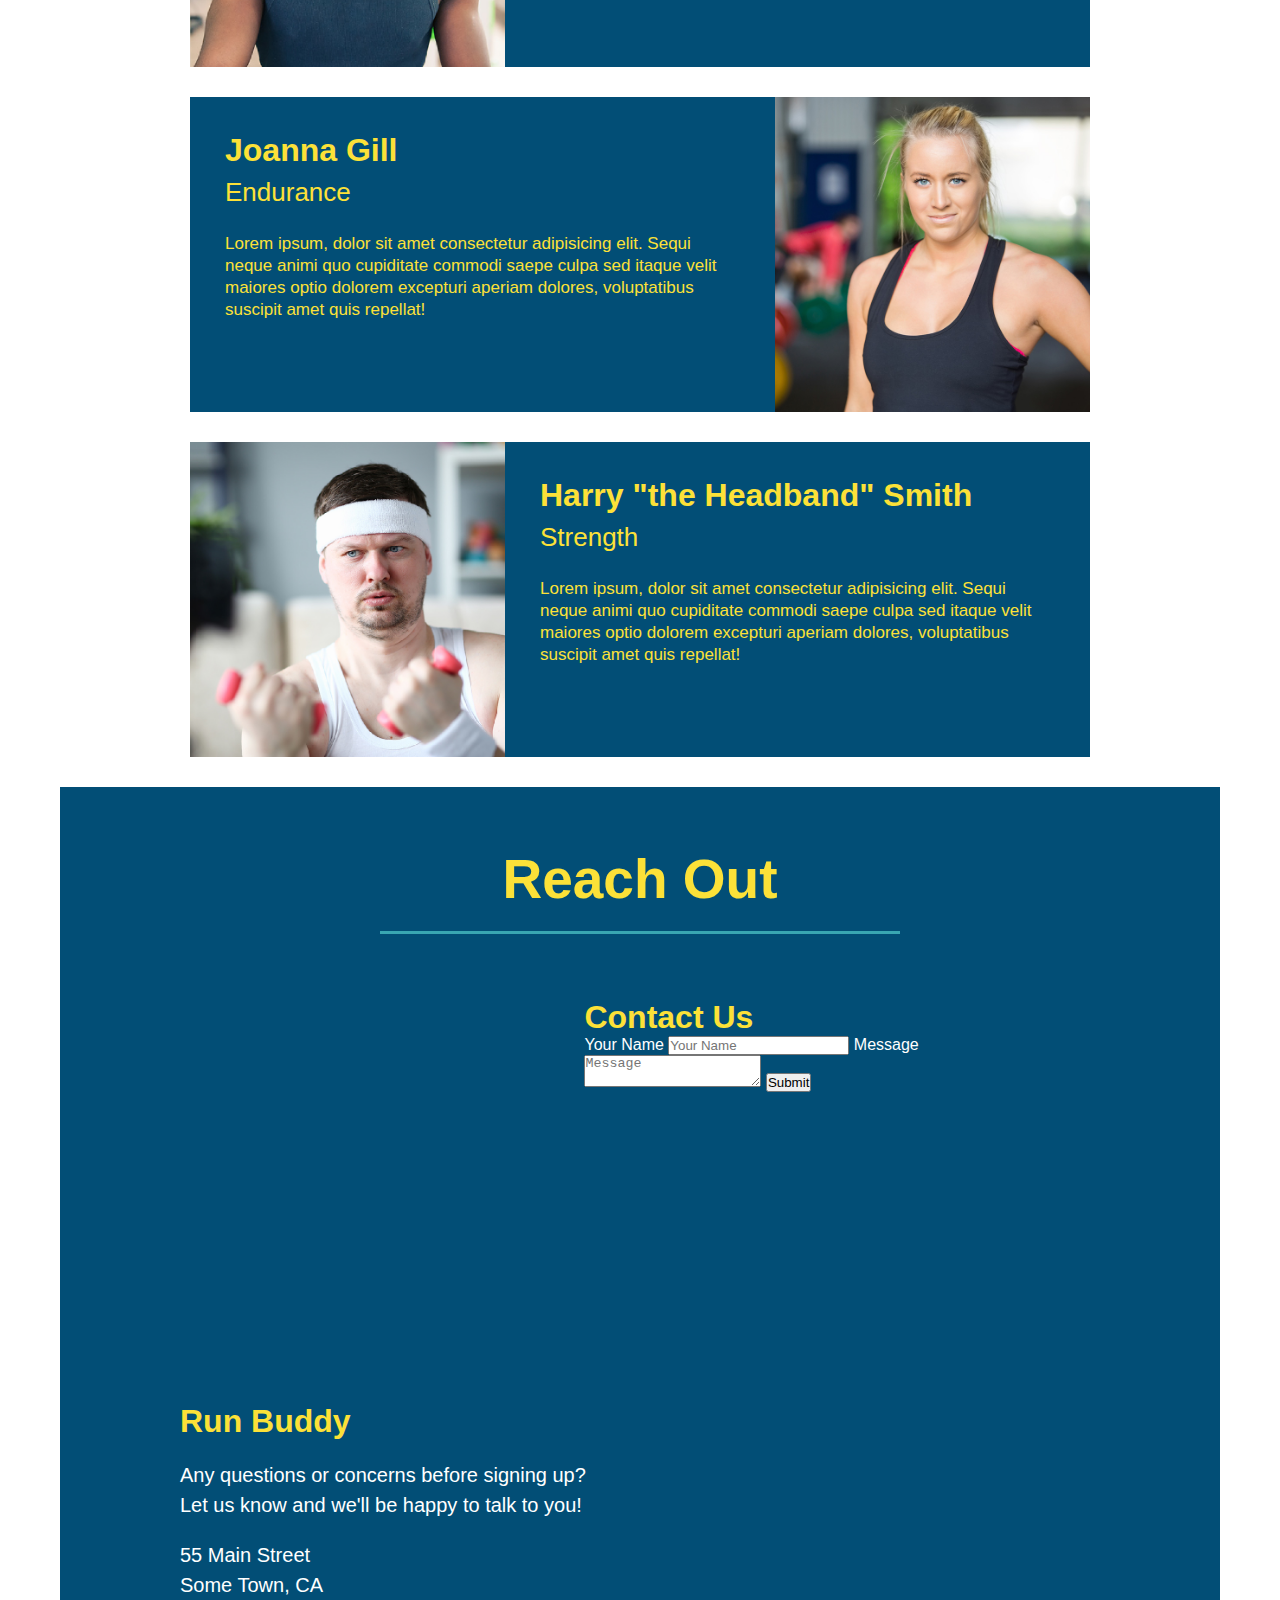
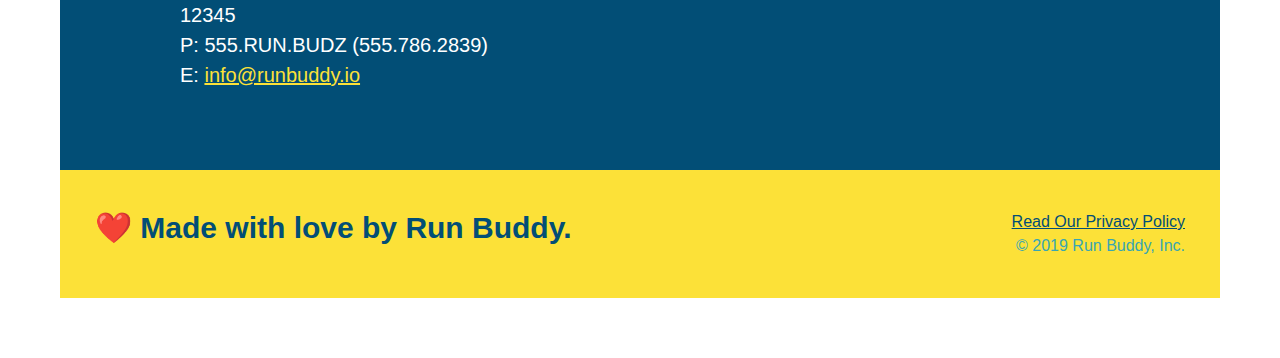
==== commit c1d54fbd: "setting up flex for rest of page" ====
--- a/index.html
+++ b/index.html
@@ -77,15 +77,24 @@
 
     <!-- "what we do section"-->
     <section id="what-we-do" class="intro">
-        <h2 class="section-title primary-border">What We Do</h2>
+        <div class="flex-row">
+            <h2 class="section-title primary-border">
+            What We Do
+            </h2>
+        </div>
+       
+       <div class="flex-row">
         <p>
             butcher selfies chambray shabby chic gentrify readymade yr Echo Park XOXO Tumblr normcore Banksy direct trade Blue Bottle chillwave you probably haven't heard of them single-origin coffee Vice fanny pack fixie Odd Future Austin fingerstache pickled twee synth Wes Anderson Thundercats viral bitters flannel meggings narwhal Marfa Schlitz sustainable Intelligentsia umami deep v craft
         </p>
+        </div>
     </section>
     
     <!-- "what you do section"-->
     <section id="what-you-do" class="steps">
-        <h2 class="section-title secondary-border">What You Do</h2>
+        <div class="flex-row">
+            <h2 class="section-title secondary-border">What You Do</h2>
+        </div>
 
         <div>
             <!-- insert this img element -->
@@ -120,7 +129,11 @@
     <!-- "meet the trainers section"-->
     
     <section id="your-trainers" class="trainers">
-        <h2 class="section-title primary-border">Meet the Trainers</h2>
+        <div class="flex-row">
+            <h2 class="section-title primary-border">
+            Meet the Trainers
+            </h2>
+        </div>
         <article class="trainer">
             <img src="./assets/images/trainer-1.jpg" alt="Arron Stephens in his workout clothes, ready to pump iron" />
             <div class="trainer-bio text-left">
@@ -161,7 +174,12 @@
 
     <!-- "reach out section"-->
     <section id="reach-out" class="contact">
-        <h2 class="section-title secondary-border">Reach Out</h2>
+        <div class="flex-row">
+        <h2 class="section-title secondary-border">
+            Reach Out
+        </h2>
+        </div>
+
         <div class="contact-info">
             <iframe 
             src="https://www.google.com/maps/embed?pb=!1m18!1m12!1m3!1d3147.1079747227936!2d-120.42364418397035!3d37.92790791110593!2m3!1f0!2f0!3f0!3m2!1i1024!2i768!4f13.1!3m3!1m2!1s0x8090c49129b6ac57%3A0xb56c7eb95a2cd8bd!2sMain%20St%2C%20California%2095327!5e0!3m2!1sen!2sus!4v1616426329495!5m2!1sen!2sus"
--- a/assets/css/style.css
+++ b/assets/css/style.css
@@ -14,6 +14,9 @@
   header {
       padding: 20px 35px;        
       background-color: #39a6b2;
+      display: flex;
+      justify-content: space-between;
+      flex-wrap: wrap;
   }
 
   header h1 {
@@ -21,7 +24,6 @@
       font-size:36 px; 
       color: #fce138;
       margin: 0;
-      display: inline;
   }
 
   header a {
@@ -30,35 +32,40 @@
   }
 
   header nav {
-      float: right;
       margin: 7px 0;
   }
 
-  header nav ul li {
-      display: inline;
+  header nav ul {
+      display: flex;
+      flex-wrap: wrap;
+      justify-content: space-between;
+      align-items: center;
+      list-style: none;
   }
 
   header nav ul li a {
       margin: 0 30px;
       font-weight: lighter; 
-      font-size: 22px;
-  }
+      font-size: 1.55vw;
+  }
+/* Footer Style Start */
 
   footer {
       background: #fce138;
       width: 100%;
       padding: 40px 35px;
+      display: flex;
+      justify-content: space-between;
+      flex-wrap: wrap;
   }
 
   footer h2 {
-      display: inline;
       color: #024e76;
       font-size: 30px;
       margin: 0;
   }
 
   footer div {
-      float: right;
       line-height: 1.5;
       text-align: right;
   }
@@ -70,25 +77,41 @@
   section {
       padding: 60px;
   }
+
+  /* Footer Style End? */
 
   /* Hero Style Start */
   .hero {
       background-image: url("../images/hero-bg.jpeg");
-      height: 600px;
       background-size: cover;
       background-position: center;
-      position: relative;
-  }
+      display: flex;
+      justify-content: center;
+      flex-wrap: wrap;
+  }
+
+.hero-cta {
+    width: 35%;
+    text-align: right;
+    margin: 3.5%;
+    color: #fff;
+    font-size: 18px;
+    line-height: 1.3;
+}
+
+.hero-cta h2 {
+    font-style: italic;
+    font-size: 55px;
+    color: #fce138
+}
 
   .hero-form {
     border: 3px solid #024e76;
     background-color: #fce138;
     padding: 20px;
-    width: 500px;
     color: #024e76;
-    position: absolute;
-    bottom: 120px;
-    right: 140px;
+    width: 40%;
+    margin: 3.5%;
   }
 
   .hero-form h3 {
@@ -123,20 +146,16 @@
   }
     /* Hero Style End */
 
-    .intro {
-        text-align: center;
-    }
-
     .intro p {
         line-height: 1.7;
         color: #39a6b2;
         width: 80%;
         font-size: 20px;
         margin: 0 auto;
+        text-align: center;
     }
 
     .steps {
-        text-align: center;
         background: #fce138;
     }
 
@@ -167,10 +186,11 @@
     .section-title {
         font-size: 55px;
         color: #024e76;
-        margin-bottom: 35px;
-        padding: 0 100px 20px 100px;
-        display: inline-block;
         border-bottom: 3px solid;
+        padding-bottom: 20px;
+        text-align: center;
+        margin: 0 auto 35px auto;
+        width: 50%;
       }
       
       .primary-border {
@@ -182,7 +202,7 @@
       }
 
       .trainers {
-          text-align: center;
+    
       }
 
       .trainer {
@@ -220,18 +240,9 @@
         line-height: 1.3;
     }
 
-      .text-left {
-          text-align: left;
-      }
-
-      .text-right {
-          text-align: right;
-      }
-
       /* REACH OUT STYLES START */
 
       .contact {
-          text-align: center;
           background: #024e76;
       }
 
@@ -267,6 +278,18 @@
 
     .contact-info a {
         color: #fce138;
-      }
+      
 
             /* REACH OUT STYLES END */
+
+    .text-left {
+        text-align: left;
+            }
+      
+    .text-right {
+         text-align: right;
+            }
+
+            .flex-row {
+                display: flex;
+            }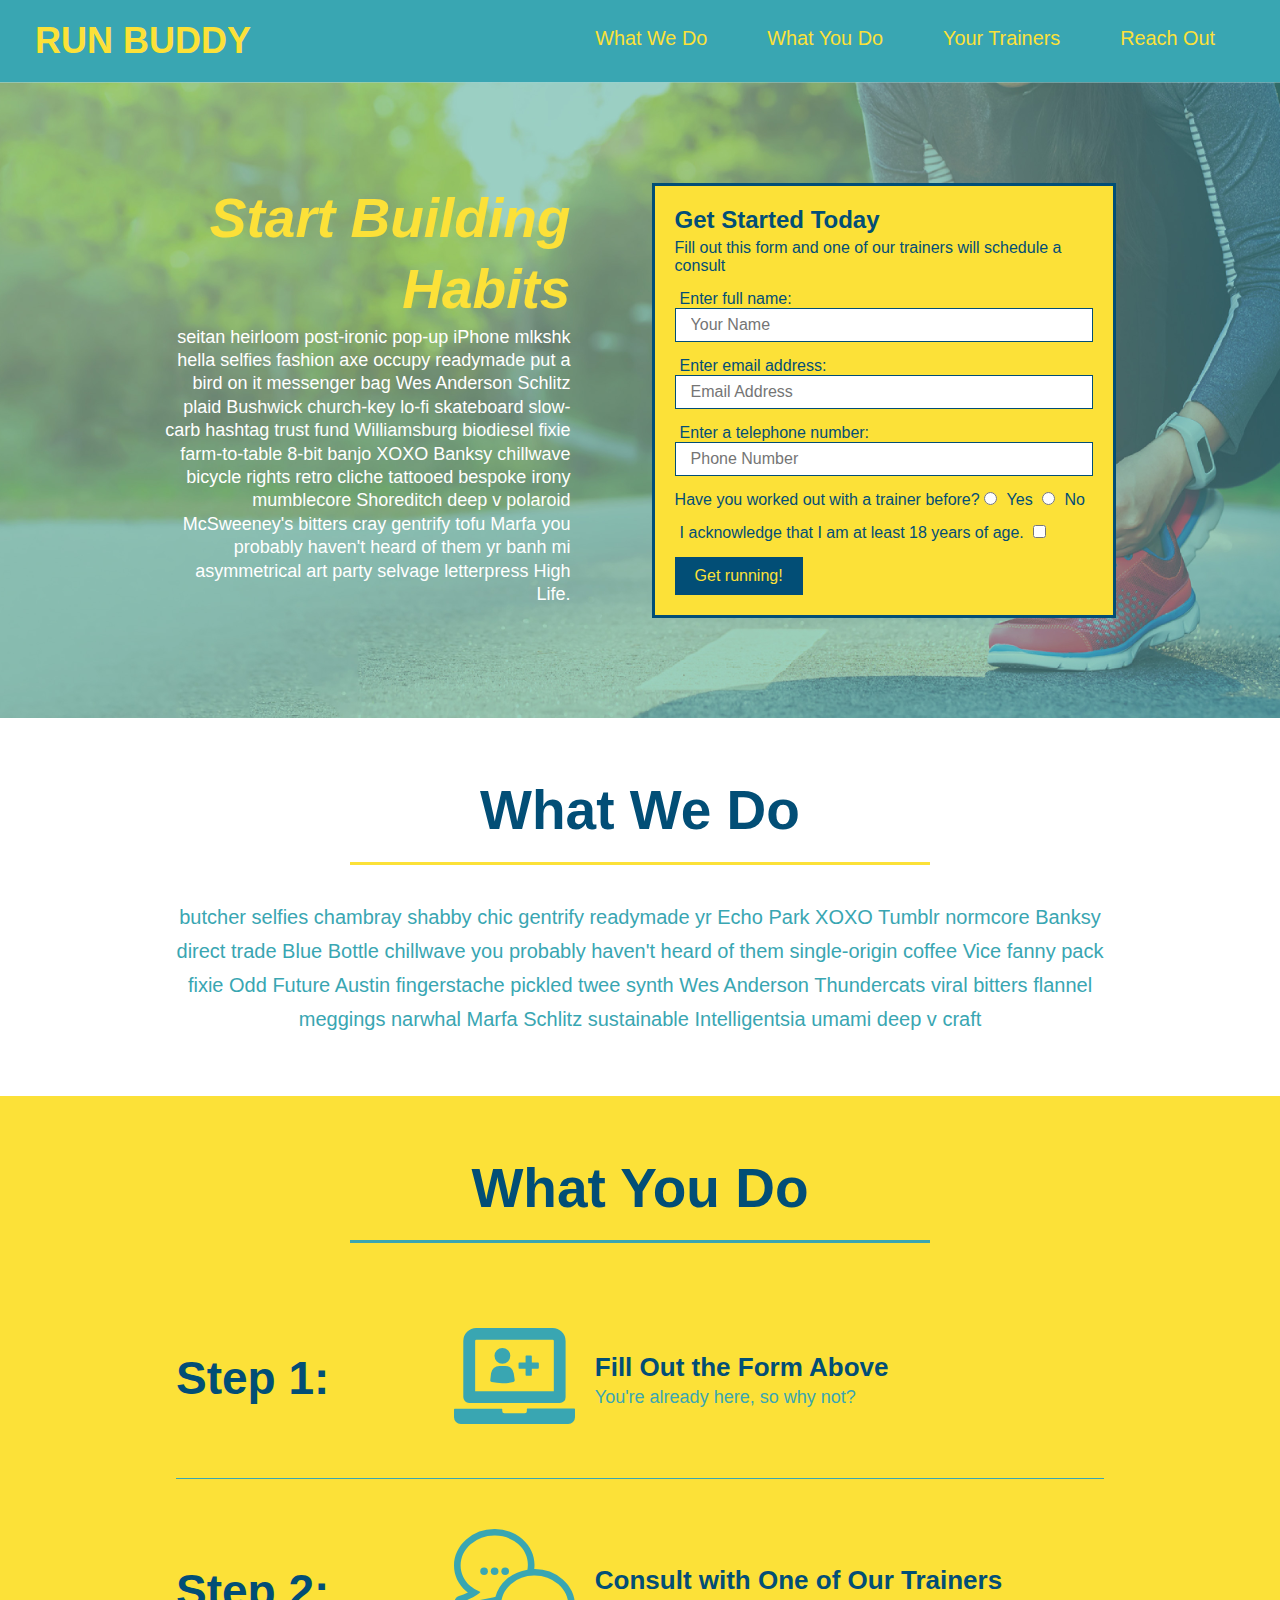
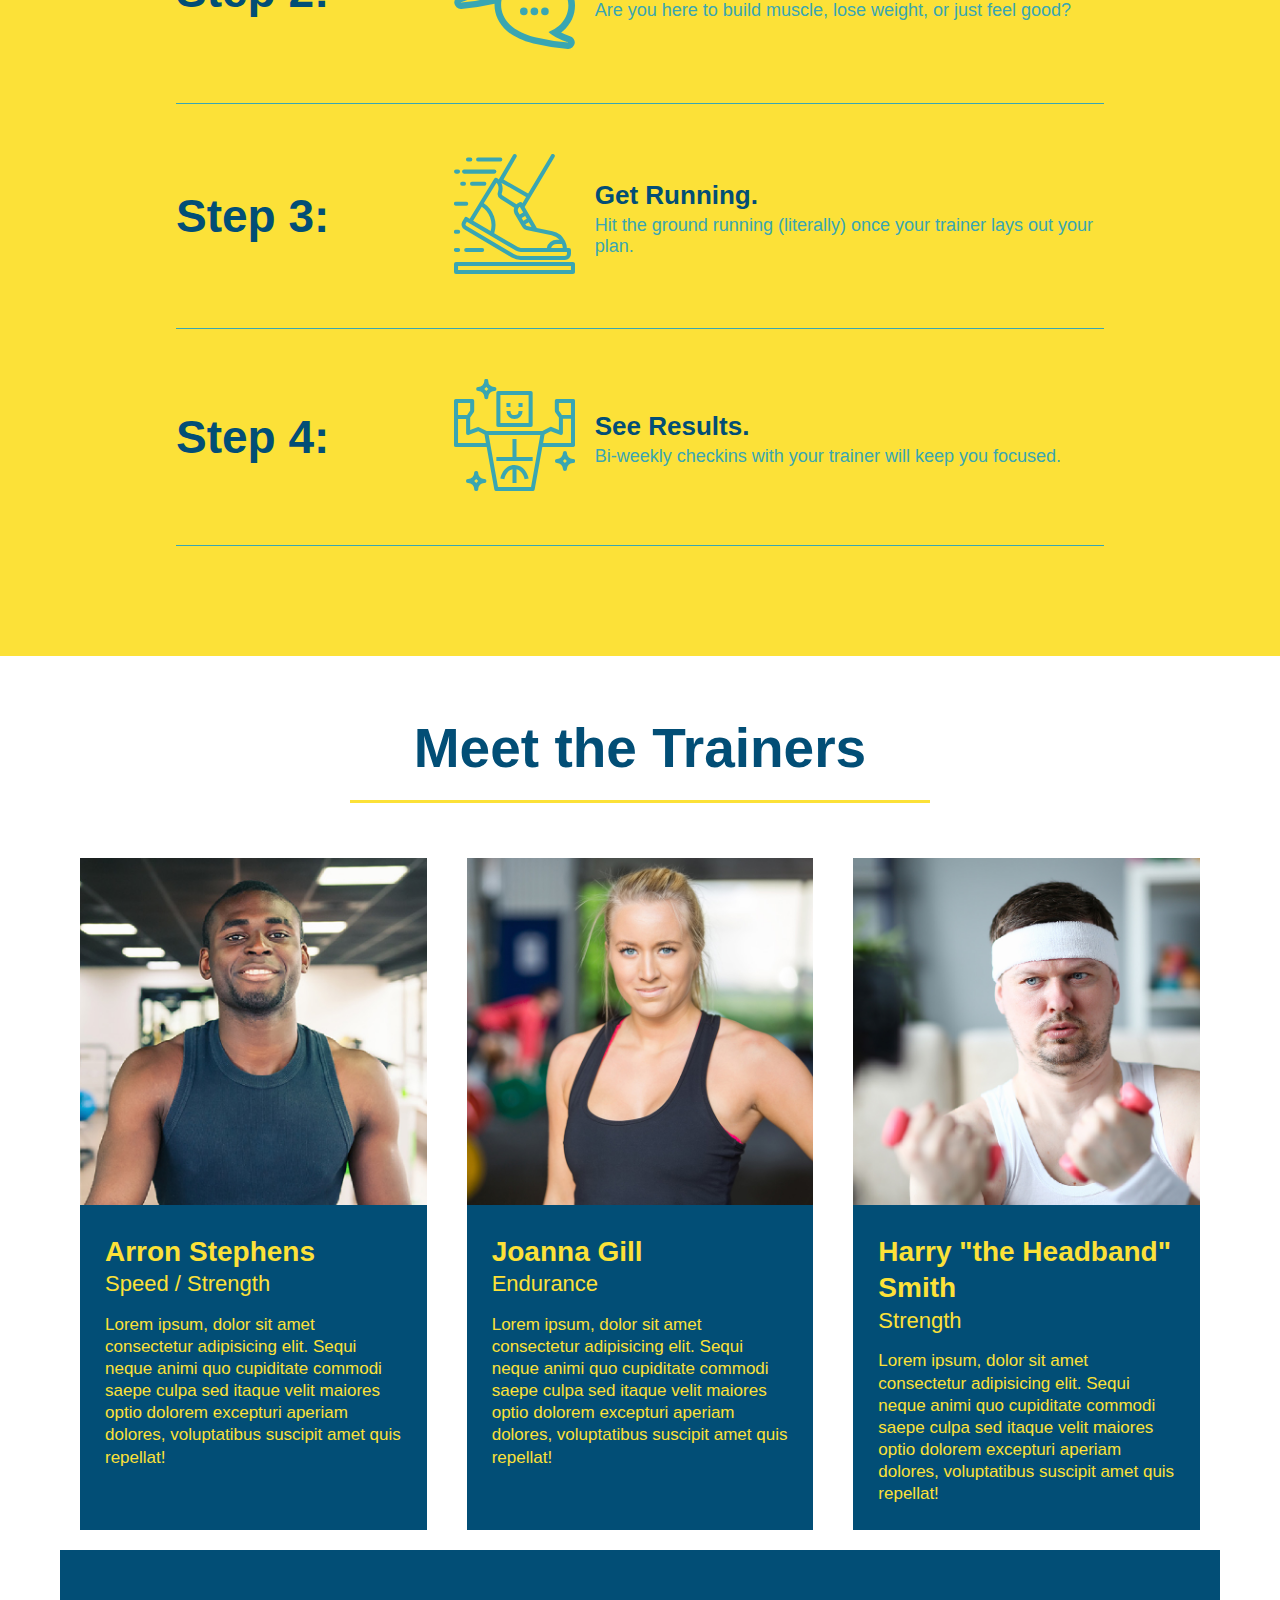
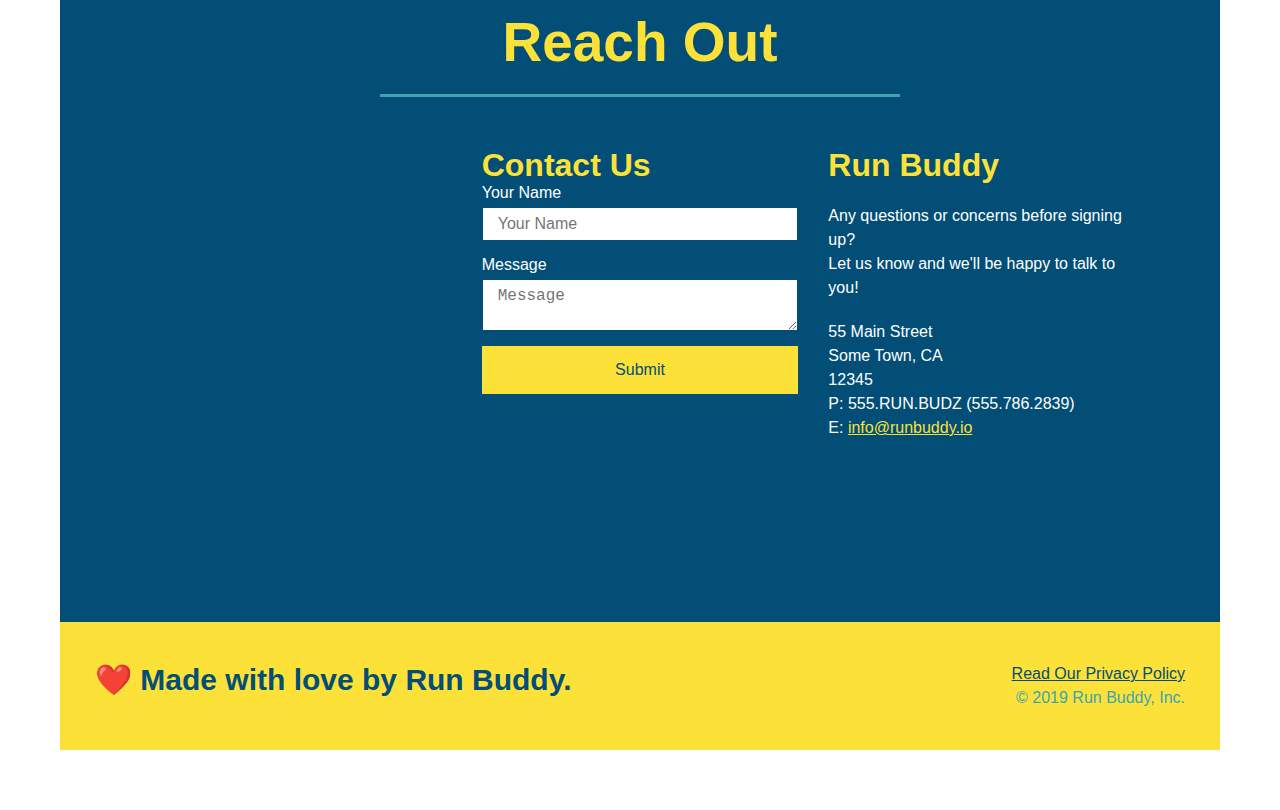
==== commit 159ea8a6: "fixed css, added flexbox to trainers" ====
--- a/index.html
+++ b/index.html
@@ -92,53 +92,87 @@
     
     <!-- "what you do section"-->
     <section id="what-you-do" class="steps">
+
         <div class="flex-row">
             <h2 class="section-title secondary-border">What You Do</h2>
         </div>
-
-        <div>
-            <!-- insert this img element -->
-            <img src="./assets/images/step-1.svg" alt="" />
-            <h3>Step 1: <span>Fill Out the Form Above</span></h3>
-            <p>You're already here, so why not?</p>
-        </div>
-
-        <div>
-             <!-- insert this img element -->
-             <img src="./assets/images/step-2.svg" alt="" />
-            <h3>Step 2: <span>Consult with One of Our Trainers</span></h3>
-            <p>Are you here to build muscle, lose weight, or just feel good?</p>
-        </div>
-
-        <div>
-             <!-- insert this img element -->
-             <img src="./assets/images/step-3.svg" alt="" />
-            <h3>Step 3: <span>Get Running.</span></h3>
-            <p>Hit the ground running (literally) once your trainer lays out your plan.</p>
-            </h3>
-        </div>
-
-        <div>
-             <!-- insert this img element -->
-             <img src="./assets/images/step-4.svg" alt="" />
-            <h3>Step 4: <span>See Results.</span></h3>
-            <p>Bi-weekly checkins with your trainer will keep you focused.</p>
-        </div>
+    <!-- Step 1 -->
+        <div class="step">
+            <h3>Step 1:</h3>
+            <div class="step-info">
+                <div class="step-img">
+                    <img src="./assets/images/step-1.svg" alt="" />
+                </div>    
+                <div class="step-text">
+                    <h4>Fill Out the Form Above</h4>
+                    <p>You're already here, so why not?</p>
+                </div>    
+            </div>
+        </div>
+
+             <!-- Step 2 -->
+             <div class="step">
+                <h3>Step 2:</h3>
+                <div class="step-info">
+                    <div class="step-img">
+                        <img src="./assets/images/step-2.svg" alt="" />
+                    </div>    
+                    <div class="step-text">
+                        <h4>Consult with One of Our Trainers</h4>
+                        <p>Are you here to build muscle, lose weight, or just feel good?</p>
+                    </div>    
+                </div>
+            </div>
+
+            <!-- Step 3 -->
+
+            <div class="step">
+                <h3>Step 3:</h3>
+                <div class="step-info">
+                    <div class="step-img">
+                        <img src="./assets/images/step-3.svg" alt="" />
+                    </div>    
+                    <div class="step-text">
+                        <h4>Get Running.</h4>
+                        <p>Hit the ground running (literally) once your trainer lays out your plan.</p>
+                    </div>    
+                </div>
+            </div>
+
+            <!-- Step 4 -->
+
+            <div class="step">
+                <h3>Step 4:</h3>
+                <div class="step-info">
+                    <div class="step-img">
+                        <img src="./assets/images/step-4.svg" alt="" />
+                    </div>    
+                    <div class="step-text">
+                        <h4>See Results.</h4>
+                        <p>Bi-weekly checkins with your trainer will keep you focused.</p>
+                    </div>    
+                </div>
+            </div>
+
     </section>
 
     <!-- "meet the trainers section"-->
     
-    <section id="your-trainers" class="trainers">
+    <section id="your-trainers">
         <div class="flex-row">
             <h2 class="section-title primary-border">
             Meet the Trainers
             </h2>
         </div>
+        
+        
+  <div class="trainers">
+      <!-- first trainer bio -->
         <article class="trainer">
             <img src="./assets/images/trainer-1.jpg" alt="Arron Stephens in his workout clothes, ready to pump iron" />
-            <div class="trainer-bio text-left">
-                <h3>Arron Stephens</h3>
-                <h4>Speed / Strength</h4>
+            <div class="trainer-bio">
+                <h3 class="trainer-name">Arron Stephens</h3>
+                <h4 class="trainer-role">Speed / Strength</h4>
                 <p>
                     Lorem ipsum, dolor sit amet consectetur adipisicing elit. Sequi neque animi quo cupiditate commodi saepe culpa sed
       itaque velit maiores optio dolorem excepturi aperiam dolores, voluptatibus suscipit amet quis repellat!
@@ -148,29 +182,31 @@
 
        <!-- second trainer bio -->
 <article class="trainer">
-    <div class="trainer-bio text-right">
-      <h3>Joanna Gill</h3>
-      <h4>Endurance</h4>
-      <p>
-        Lorem ipsum, dolor sit amet consectetur adipisicing elit. Sequi neque animi quo cupiditate commodi saepe culpa sed
-        itaque velit maiores optio dolorem excepturi aperiam dolores, voluptatibus suscipit amet quis repellat!
-      </p>
-    </div>
     <img src="./assets/images/trainer-2.jpg" alt="Joanna Gill cooling off after a workout" />
-  </article>
-  
-  <!-- third trainer bio -->
-  <article class="trainer">
-    <img src="./assets/images/trainer-3.jpg" alt="Harry Smith wearing a headband and lifting comically small pink weights" />
-    <div class="trainer-bio text-left">
-      <h3>Harry "the Headband" Smith</h3>
-      <h4>Strength</h4>
+    <div class="trainer-bio">
+      <h3 class="trainer-name">Joanna Gill</h3>
+      <h4 class="trainer-role">Endurance</h4>
       <p>
         Lorem ipsum, dolor sit amet consectetur adipisicing elit. Sequi neque animi quo cupiditate commodi saepe culpa sed
         itaque velit maiores optio dolorem excepturi aperiam dolores, voluptatibus suscipit amet quis repellat!
       </p>
     </div>
   </article>
+  
+  <!-- third trainer bio -->
+  <article class="trainer">
+    <img src="./assets/images/trainer-3.jpg" alt="Harry Smith wearing a headband and lifting comically small pink weights" />
+    <div class="trainer-bio">
+      <h3 class="trainer-name">Harry "the Headband" Smith</h3>
+      <h4 class="trainer-role">Strength</h4>
+      <p>
+        Lorem ipsum, dolor sit amet consectetur adipisicing elit. Sequi neque animi quo cupiditate commodi saepe culpa sed
+        itaque velit maiores optio dolorem excepturi aperiam dolores, voluptatibus suscipit amet quis repellat!
+      </p>
+    </div>
+  </article>
+
+  </div>
 
     <!-- "reach out section"-->
     <section id="reach-out" class="contact">
--- a/assets/css/style.css
+++ b/assets/css/style.css
@@ -1,110 +1,114 @@
 * {
+    box-sizing: border-box;
     margin: 0;
     padding: 0;
-    box-sizing: border-box;
-}
-
-body {
-    /* more on this crazy alphanumerical value in a minute! */
+  }
+  
+  body {
     color: #39a6b2;
     font-family: Helvetica, Arial, sans-serif;
   }
-
-  /* apply styles to header */
+  
+  /* HEADER / NAV BAR STYLES START */
+  
   header {
-      padding: 20px 35px;        
-      background-color: #39a6b2;
-      display: flex;
-      justify-content: space-between;
-      flex-wrap: wrap;
-  }
-
+    padding: 20px 35px;
+    background-color: #39a6b2;
+    display: flex;
+    justify-content: space-between;
+    flex-wrap: wrap;
+  }
+  
   header h1 {
-      font-weight: bold;
-      font-size:36 px; 
-      color: #fce138;
-      margin: 0;
-  }
-
+    font-weight: bold;
+    margin: 0;
+    font-size: 36px;
+    color: #fce138;
+  }
+  
   header a {
-    text-decoration: none;  
-    color: #fce138;
-  }
-
+    text-decoration: none;
+    color: #fce138;
+  }
+  
   header nav {
-      margin: 7px 0;
-  }
-
+    margin: 7px 0;
+  }
+  
   header nav ul {
-      display: flex;
-      flex-wrap: wrap;
-      justify-content: space-between;
-      align-items: center;
-      list-style: none;
-  }
-
+    display: flex;
+    flex-wrap: wrap;
+    justify-content: space-between;
+    align-items: center;
+    list-style: none;
+  }
+  
   header nav ul li a {
-      margin: 0 30px;
-      font-weight: lighter; 
-      font-size: 1.55vw;
-  }
-/* Footer Style Start */
-
+    margin: 0 30px;
+    font-weight: lighter;
+    font-size: 1.55vw;
+  }
+  
+  /* HEADER / NAVBAR STYLES END */
+  
+  
+  /* FOOTER STYLES START */
   footer {
-      background: #fce138;
-      width: 100%;
-      padding: 40px 35px;
-      display: flex;
-      justify-content: space-between;
-      flex-wrap: wrap;
-  }
-
+    background: #fce138;
+    padding: 40px 35px;
+    display: flex;
+    justify-content: space-between;
+    flex-wrap: wrap;
+    width: 100%;
+  }
+  
   footer h2 {
-      color: #024e76;
-      font-size: 30px;
-      margin: 0;
-  }
-
+    color: #024e76;
+    font-size: 30px;
+    margin: 0;
+  }
+  
   footer div {
-      line-height: 1.5;
-      text-align: right;
-  }
-
+    line-height: 1.5;
+    text-align: right;
+  }
+  
   footer a {
-      color: #024e76;
-  }
-
+    color: #024e76;
+  }
+  /* END FOOTER STYLES */
+  
+  /* STYLE ALL SECTION TAGS */
   section {
-      padding: 60px;
-  }
-
-  /* Footer Style End? */
-
-  /* Hero Style Start */
+    padding: 60px;
+  }
+  
+  
+  /* HERO STYLES START */
   .hero {
-      background-image: url("../images/hero-bg.jpeg");
-      background-size: cover;
-      background-position: center;
-      display: flex;
-      justify-content: center;
-      flex-wrap: wrap;
-  }
-
-.hero-cta {
+    background-image: url('../images/hero-bg.jpg');
+    background-size: cover;
+    background-position: center;
+    display: flex;
+    justify-content: center;
+    flex-wrap: wrap;
+  }
+  
+  .hero-cta {
     width: 35%;
     text-align: right;
     margin: 3.5%;
     color: #fff;
     font-size: 18px;
     line-height: 1.3;
-}
-
-.hero-cta h2 {
+  }
+  
+  .hero-cta h2 {
     font-style: italic;
     font-size: 55px;
-    color: #fce138
-}
-
+    color: #fce138;
+  }
+  
   .hero-form {
     border: 3px solid #024e76;
     background-color: #fce138;
@@ -113,183 +117,243 @@
     width: 40%;
     margin: 3.5%;
   }
-
+  
   .hero-form h3 {
-      font-size: 24px;
-      margin: 0;
-  }
-
+    font-size: 24px;
+    margin: 0;
+  }
   .hero-form p {
-      margin: 5px 0 15px 0;
-  }
-
+    margin: 5px 0 15px 0;
+  }
+  
   .form-input {
-      border: 1px solid #024e76;
-      display: block;
-      padding: 7px 15px;
-      font-size: 16px;
-      color: #024e76;
-      width: 100%;
-      margin-bottom: 15px;
-  }
-
+    border: 1px solid #024e76;
+    display: block;
+    padding: 7px 15px;
+    font-size: 16px;
+    color: #024e76;
+    width: 100%;
+    margin-bottom: 15px; 
+  }
+  
   .hero-form label {
-      margin: 0 5px;
-  }
-
+    margin: 0 5px;
+  }
+  
   .hero-form button {
-      color: #fce138;
-      background-color: #024e76;
-      border: none;
-      padding: 10px 20px;
-      font-size: 16px;
-  }
-    /* Hero Style End */
-
-    .intro p {
-        line-height: 1.7;
-        color: #39a6b2;
-        width: 80%;
-        font-size: 20px;
-        margin: 0 auto;
-        text-align: center;
-    }
-
-    .steps {
-        background: #fce138;
-    }
-
-    .steps div {
-        margin-bottom: 80px;
-    }
-
-    .steps img {
-        width: 15%;
-        margin: 10px 0;
-    }
-
-    .steps h3 {
-        color: #024e76;
-        font-size: 46px;
-        margin-top: 10px;
-    }
-
-    .steps p {
-        color: #39a6b2;
-        font-size: 23 px;
-    }
-
-    .steps span {
-        font-size: 38px;
-    }
-
-    .section-title {
-        font-size: 55px;
-        color: #024e76;
-        border-bottom: 3px solid;
-        padding-bottom: 20px;
-        text-align: center;
-        margin: 0 auto 35px auto;
-        width: 50%;
-      }
-      
-      .primary-border {
-        border-color: #fce138;
-      }
-      
-      .secondary-border {
-        border-color: #39a6b2;
-      }
-
-      .trainers {
-    
-      }
-
-      .trainer {
-          width: 900px;
-          margin: 0 auto 30px auto;
-          background: #024e76;
-          color: #fce138;
-          overflow: auto;
-      }
-
-      .trainer img {
-          width: 35%;
-          float: left;
-      }
-
-      .trainer-bio {
-          padding: 35px;
-          float: left;
-          width: 65%;
-      }
-
-      .trainer-bio h3 {
-        font-size: 32px;
-        margin-bottom: 8px;
-    }
-
-    .trainer-bio h4 {
-        font-weight: lighter;  
-        font-size: 26px;
-        margin-bottom: 25px;
-      }
-
-      .trainer-bio p {
-        font-size: 17px;
-        line-height: 1.3;
-    }
-
-      /* REACH OUT STYLES START */
-
-      .contact {
-          background: #024e76;
-      }
-
-.contact h2 {
-    color: #fce138
-}
-
-.contact-info iframe {
-    width: 400px;
+    color: #fce138;
+    background-color: #024e76;
+    border: none;
+    padding: 10px 20px;
+    font-size: 16px;
+  } 
+  /* HERO STYLES END */
+  
+  
+  /* SECTION TITLE STYLES START */
+  .section-title {
+    font-size: 55px;
+    border-bottom: 3px solid;
+    color: #024e76;
+    padding-bottom: 20px;
+    text-align: center;
+    margin: 0 auto 35px auto;
+    width: 50%;
+  }
+  
+  .primary-border {
+    border-color: #fce138;
+  }
+  
+  .secondary-border {
+    border-color: #39a6b2;
+  }
+  /* SECTION TITLE STYLES END */
+  
+  /* WHAT WE DO STYLES */
+  
+  .intro p {
+    line-height: 1.7;
+    color: #39a6b2;
+    width: 80%;
+    margin: 0 auto;
+    font-size: 20px;
+    text-align: center;
+  }
+  /* WHAT YOU DO STYLES END */
+  
+  
+  /* WHAT YOU DO STYLES START */
+  .steps { 
+    background: #fce138;
+  }
+  
+  .step {
+    margin: 50px auto;
+    padding-bottom: 50px;
+    width: 80%;
+    border-bottom: 1px solid #39a6b2;
+    display: flex;
+    flex-wrap: wrap;
+    align-items: center;
+    justify-content: space-between;
+  }
+  
+  .step h3 {
+    color: #024e76;
+    font-size: 46px;
+    flex: 1 30%;
+  }
+  
+  .step-info {
+    flex: 2 70%;
+    display: flex;
+    flex-wrap: wrap;
+    align-items: center;
+  }
+  
+  .step-img {
+    flex: 1 12%;
+    margin-right: 20px;
+  }
+  
+  .step-img img {
+    max-width: 100%;
+  }
+  
+  .step-text {
+    flex: 12;
+  }
+  
+  .step-text p {
+    color: #39a6b2;
+    font-size: 18px;
+  }
+  
+  .step-text h4 {
+    font-size: 26px;
+    line-height: 1.5;
+    color: #024e76;
+  }
+  
+  /* WHAT YOU DO STYLES END */
+  
+  /* MEET THE TRAINERS START */
+  .trainers {
+    width: 100%;
+    margin: 0 auto;
+    display: flex;
+    flex-wrap: wrap;
+    justify-content: space-around;
+  }
+  
+  .trainer {
+    margin: 20px;
+    flex: 1;
+    background: #024e76;
+    color: #fce138;
+  }
+  
+  .trainer img {
+    width: 100%;
+  }
+  
+  .trainer-bio {
+    padding: 25px;
+    line-height: 1.3;
+  }
+  
+  .trainer-bio h3 {
+    font-size: 28px;
+  }
+  
+  .trainer-bio h4 {
+    font-weight: lighter;
+    font-size: 22px;
+    margin-bottom: 15px;
+  }
+  
+  .trainer-bio p {
+    font-size: 17px;
+  }
+  /* TRAINER STYLES END */
+  
+  /* REACH OUT STYLES START */
+  .contact {
+    background: #024e76;
+  }
+  
+  .contact h2 {
+    color: #fce138;
+  }
+  
+  .contact-info {
+    display: flex;
+    justify-content: space-between;
+    flex-wrap: wrap;
+  }
+  
+  .contact-info > * {
+    flex: 1;
+    margin: 15px;
+  }
+  
+  .contact-info iframe {
     height: 400px;
-}
-
-     .contact-info div {
-         width: 410px;
-         display: inline-block;
-         vertical-align: top;
-         text-align: left;
-         margin: 30px 0 0 60px;
-         color: white;
-     }
-
-     .contact-info h3 {
-         color: #fce138;
-         font-size: 32px;         
-    }
-
-    .contact-info p, .contact-info address {
-        margin: 20px 0;
-        line-height: 1.5;
-        font-size: 20px;
-        font-style: normal;
-    }
-
-    .contact-info a {
-        color: #fce138;
-      
-
-            /* REACH OUT STYLES END */
-
-    .text-left {
-        text-align: left;
-            }
-      
-    .text-right {
-         text-align: right;
-            }
-
-            .flex-row {
-                display: flex;
-            }+  }
+  
+  .contact-info div {
+    color: white;
+  }
+  
+  .contact-info h3 {
+    color: #fce138;
+    font-size: 32px;
+  }
+  
+  .contact-info p, .contact-info address {
+    margin: 20px 0;
+    line-height: 1.5;
+    font-size: 16px;
+    font-style: normal;
+  }
+  
+  .contact-form input, .contact-form textarea {
+    border: 1px solid #024e76;
+    display: block;
+    padding: 7px 15px;
+    font-size: 16px;
+    color: #024e76;
+    width: 100%;
+    margin-bottom: 15px;
+    margin-top: 5px;
+  }
+  
+  .contact-form button {
+    width: 100%;
+    border: none;
+    background: #fce138;
+    color: #024e76;
+    text-align: center;
+    padding: 15px 0;
+    font-size: 16px;
+  }
+  
+  .contact-info a {
+    color: #fce138;
+  }
+  
+  /* REACH OUT STYLES END */
+  
+  /* UTILITIES */
+  .text-left {
+    text-align: left;
+  }
+  
+  .text-right {
+    text-align: right;
+  }
+  
+  .flex-row {
+    display: flex;
+  }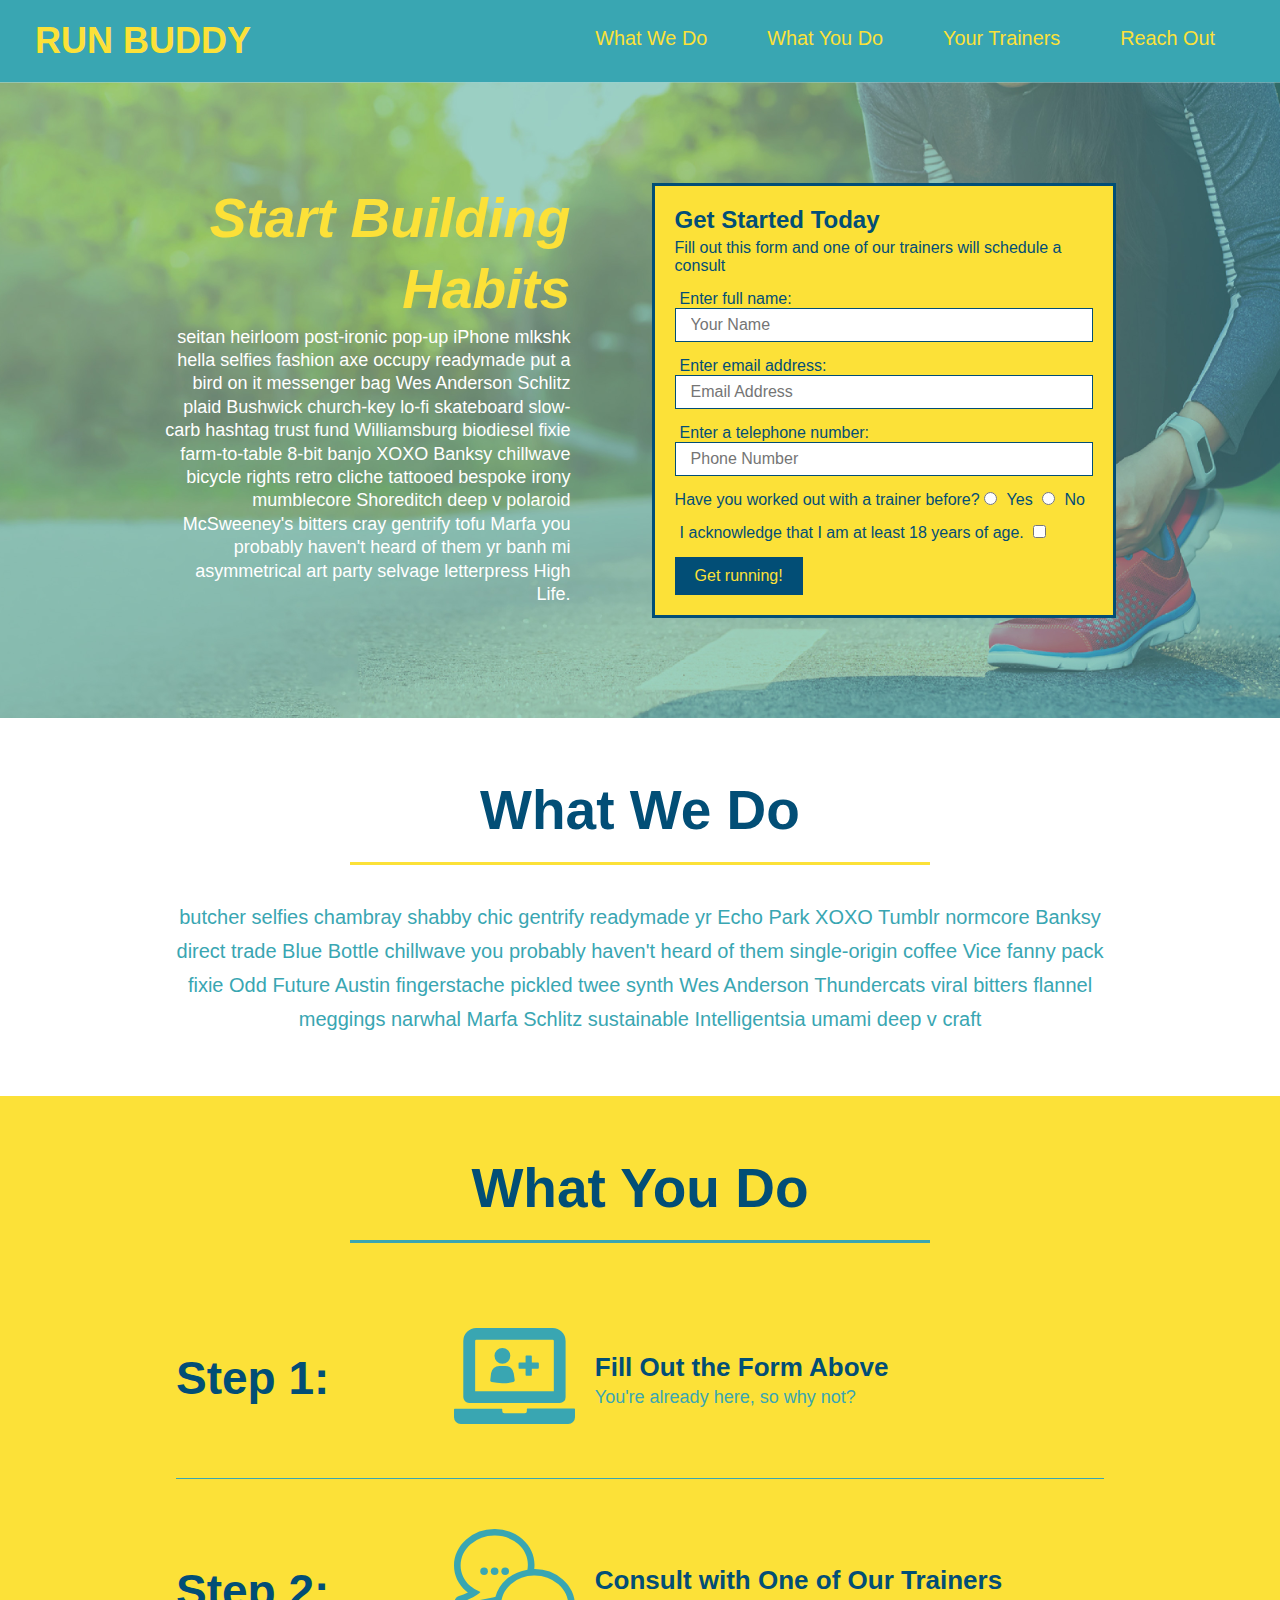
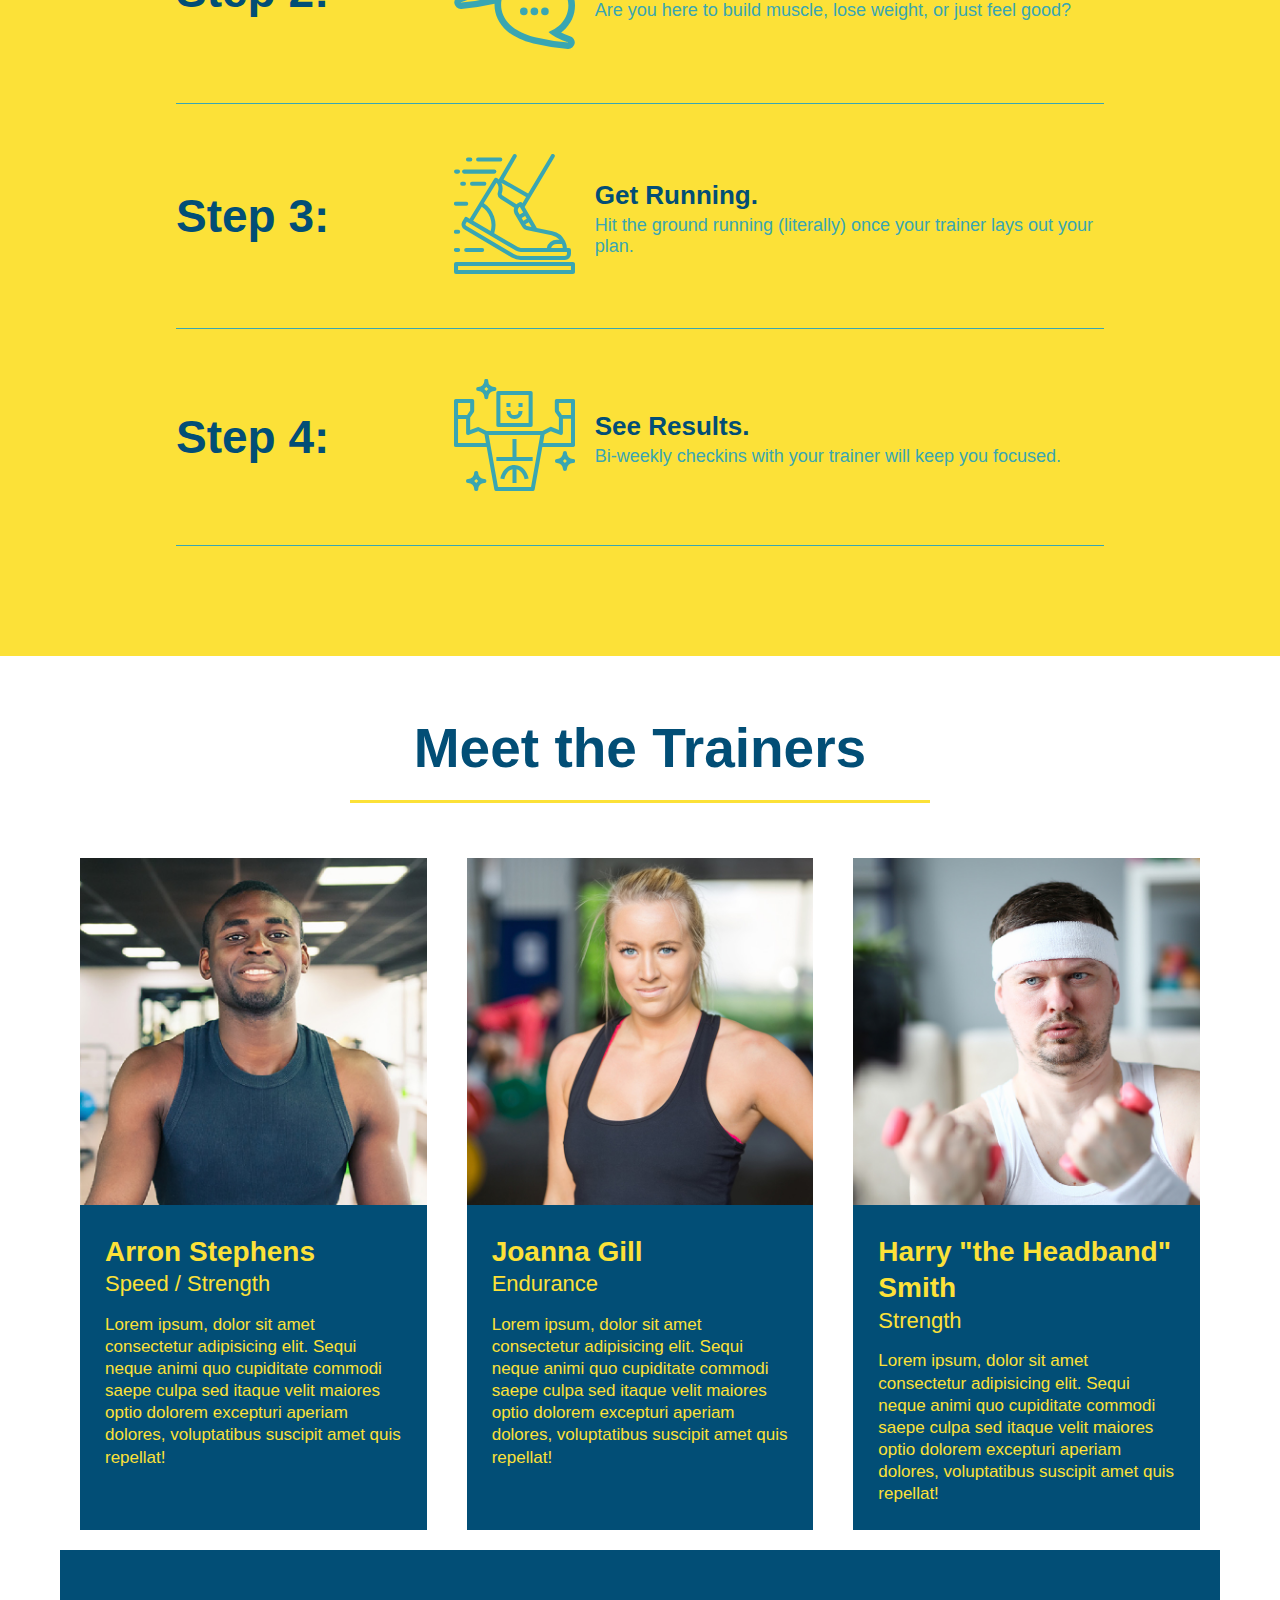
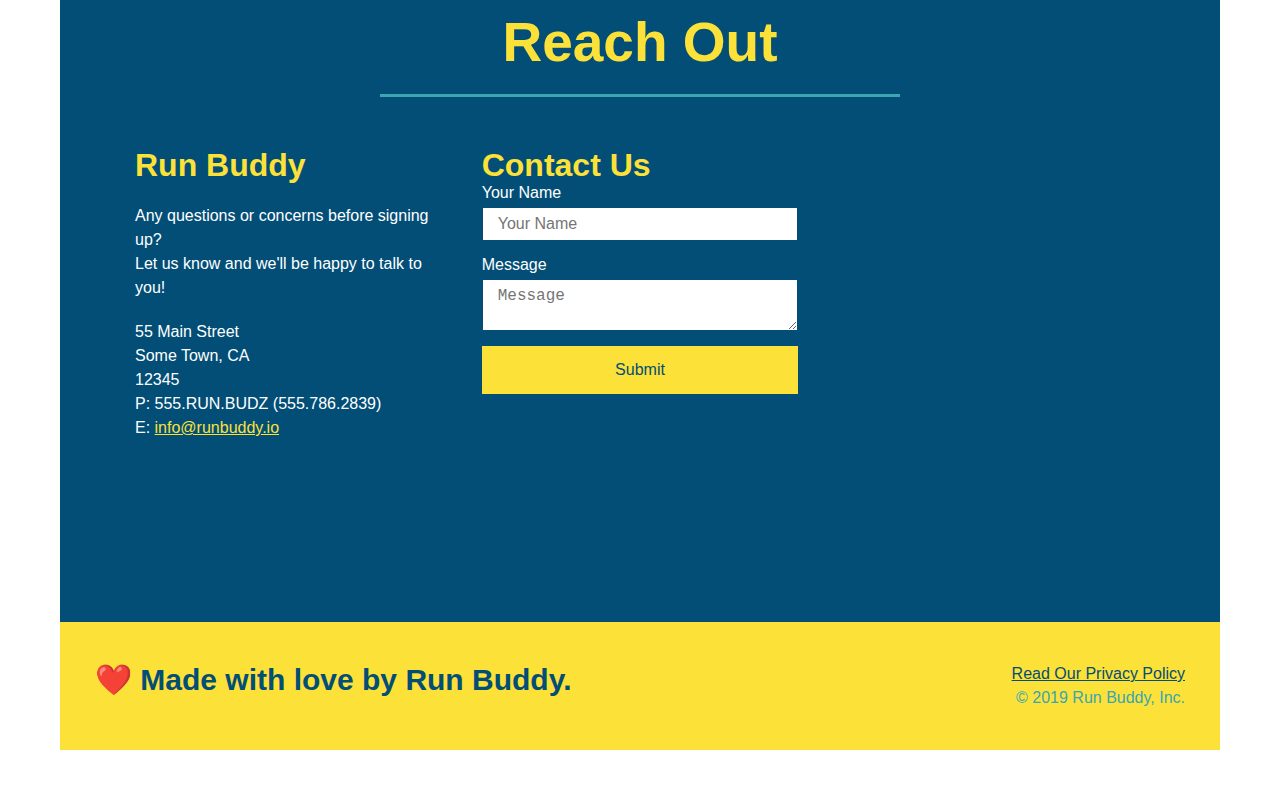
==== commit e212b23b: "updated reach out" ====
--- a/index.html
+++ b/index.html
@@ -208,7 +208,7 @@
 
   </div>
 
-    <!-- "reach out section"-->
+    <!-- "reach out section" -->
     <section id="reach-out" class="contact">
         <div class="flex-row">
         <h2 class="section-title secondary-border">
@@ -217,24 +217,7 @@
         </div>
 
         <div class="contact-info">
-            <iframe 
-            src="https://www.google.com/maps/embed?pb=!1m18!1m12!1m3!1d3147.1079747227936!2d-120.42364418397035!3d37.92790791110593!2m3!1f0!2f0!3f0!3m2!1i1024!2i768!4f13.1!3m3!1m2!1s0x8090c49129b6ac57%3A0xb56c7eb95a2cd8bd!2sMain%20St%2C%20California%2095327!5e0!3m2!1sen!2sus!4v1616426329495!5m2!1sen!2sus"
-            style="border:0;"
-            allowfullscreen=""
-            loading="lazy">   
-        </iframe>
-        <div class="contact-form">
-            <h3>Contact Us</h3>
-            <form>
-                <label for="contact-name">Your Name</label>
-                <input type="text" id="contact-name" placeholder="Your Name" />
-
-                <label for="contact-message">Message</label>
-                <textarea id="contact-message" placeholder="Message"></textarea>
-
-                <button type="submit">Submit</button>
-            </form>
-        </div>
+
             <div>
                 <h3>Run Buddy</h3>
                 <p>
@@ -250,7 +233,29 @@
                     E: <a href="mailto:info@runbuddy.io">info@runbuddy.io</a>
                 </address>
             </div>
-        </div>
+
+            <div class="contact-form">
+                <h3>Contact Us</h3>
+                <form>
+                    <label for="contact-name">Your Name</label>
+                    <input type="text" id="contact-name" placeholder="Your Name" />
+    
+                    <label for="contact-message">Message</label>
+                    <textarea id="contact-message" placeholder="Message"></textarea>
+    
+                    <button type="submit">Submit</button>
+                </form>
+            </div>
+
+            <iframe 
+            src="https://www.google.com/maps/embed?pb=!1m18!1m12!1m3!1d3147.1079747227936!2d-120.42364418397035!3d37.92790791110593!2m3!1f0!2f0!3f0!3m2!1i1024!2i768!4f13.1!3m3!1m2!1s0x8090c49129b6ac57%3A0xb56c7eb95a2cd8bd!2sMain%20St%2C%20California%2095327!5e0!3m2!1sen!2sus!4v1616426329495!5m2!1sen!2sus"
+            style="border:0;"
+            allowfullscreen=""
+            loading="lazy">   
+        </iframe>
+
+        </div>
+        
     </section>
 
     <!-- footer-->
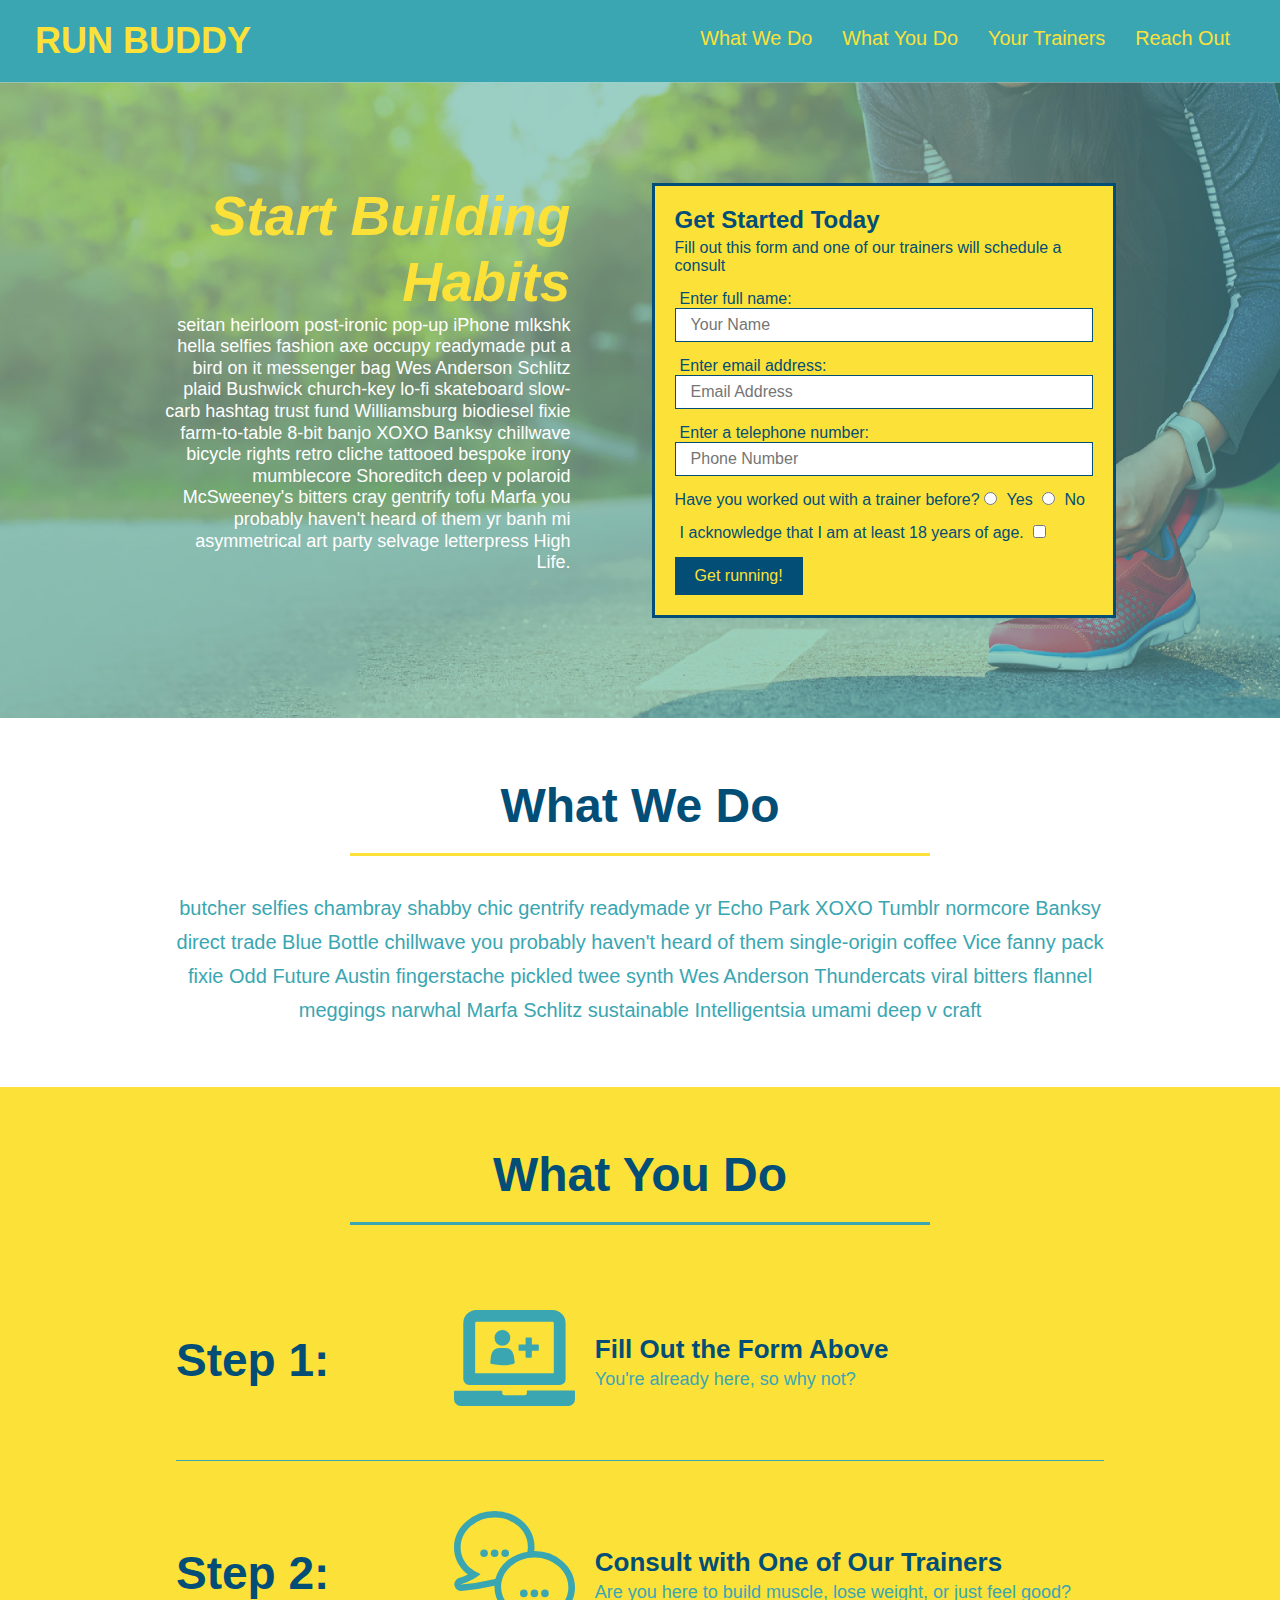
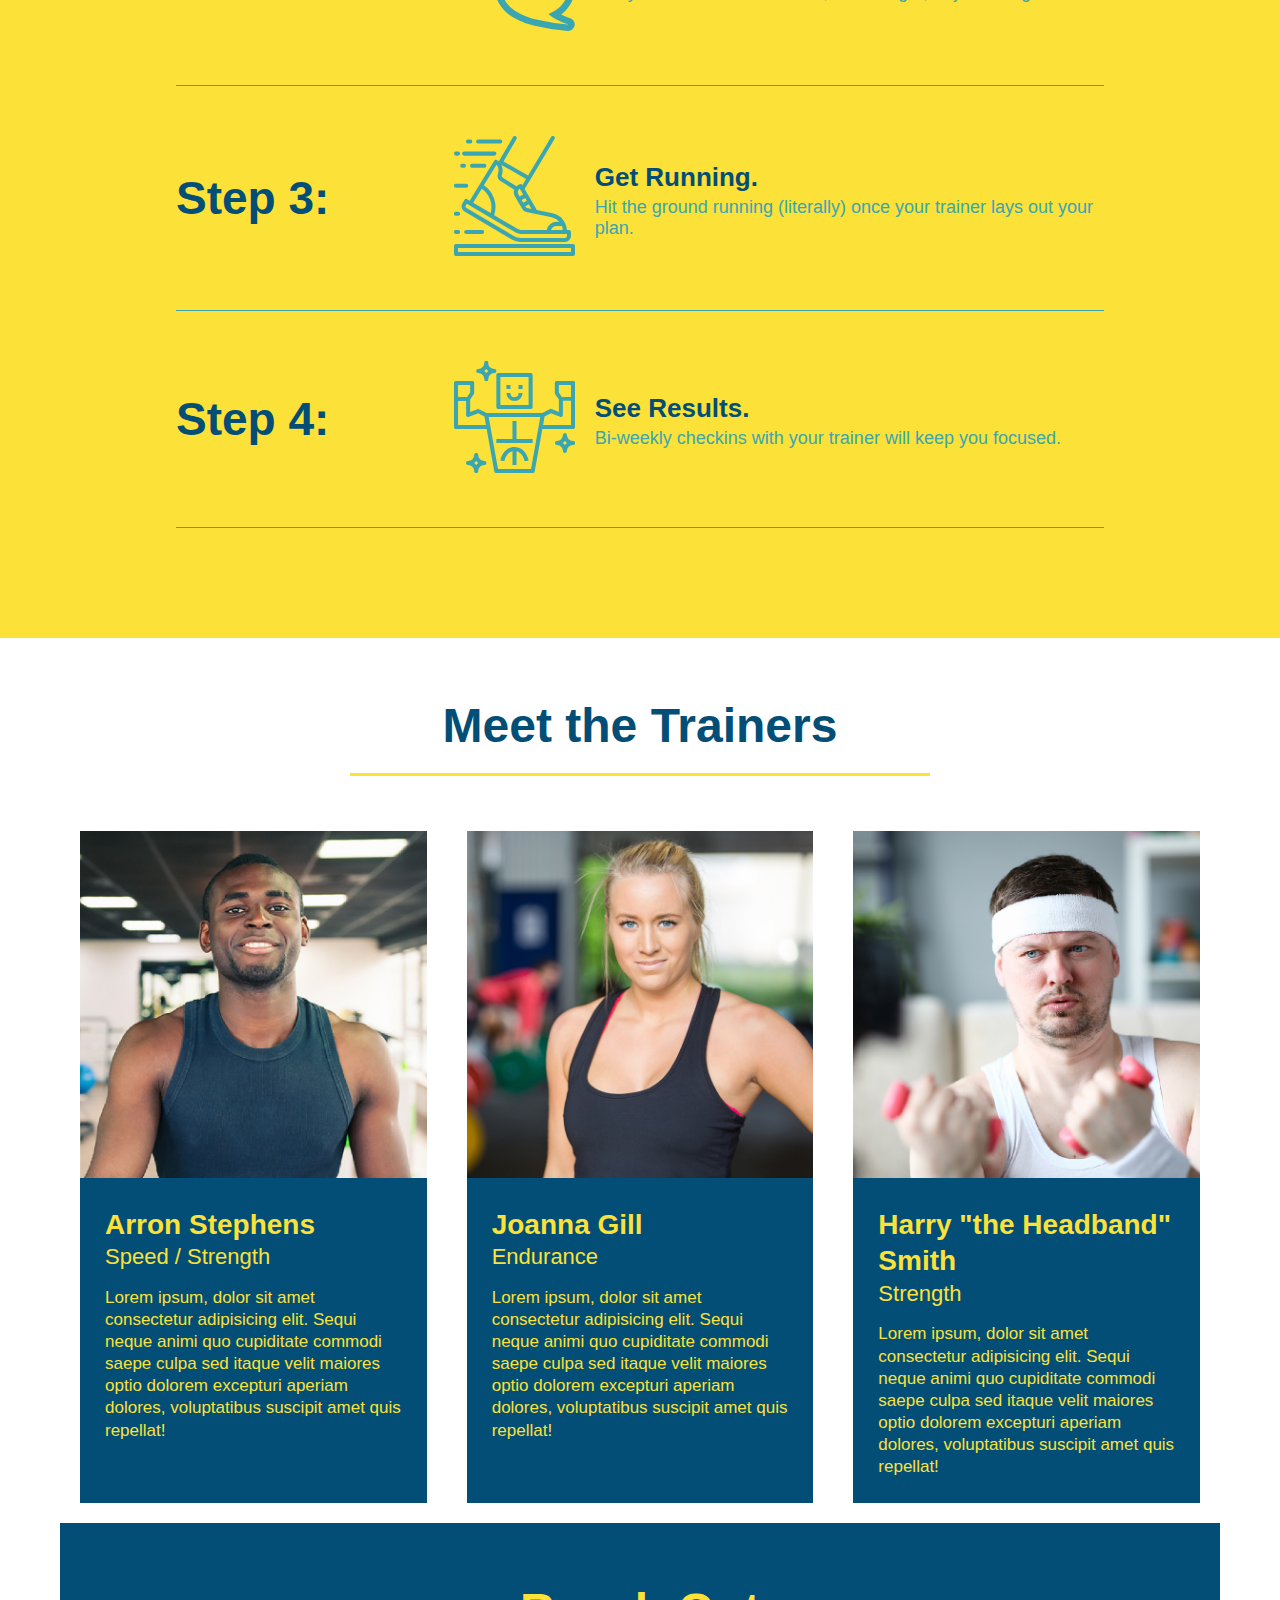
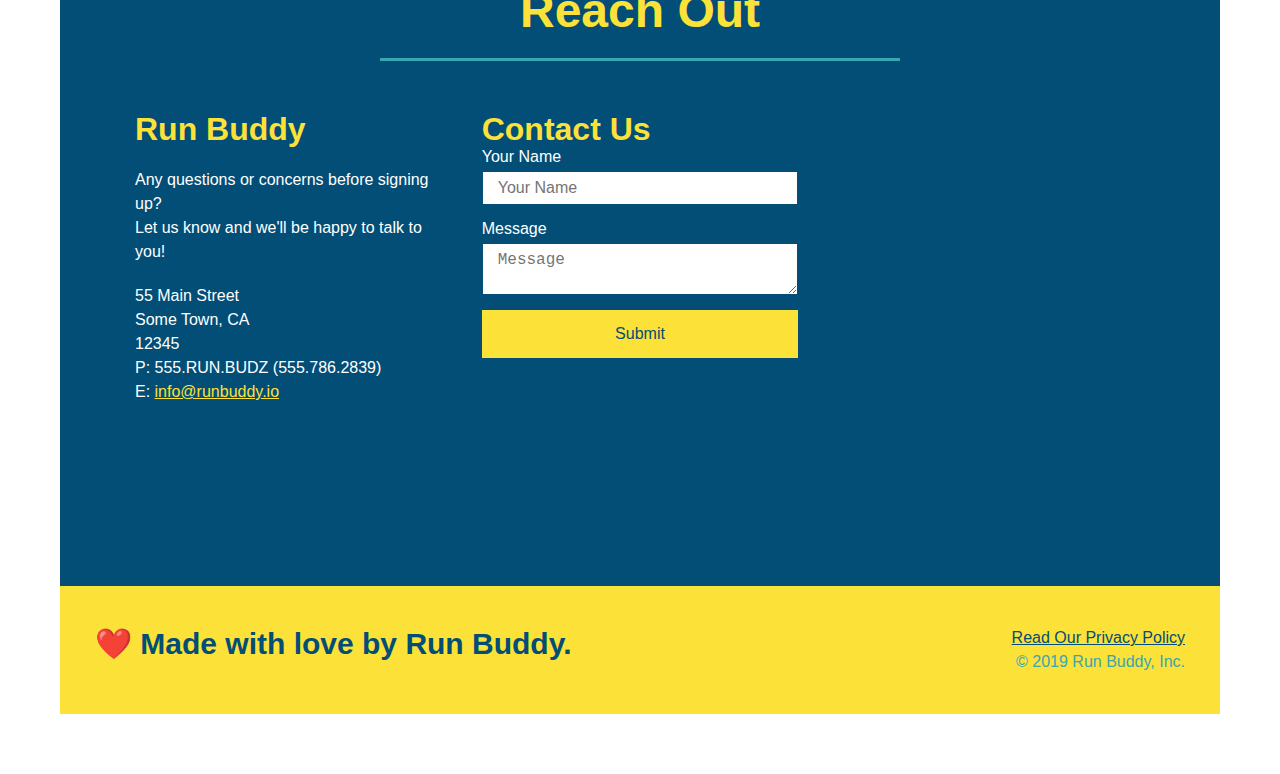
==== commit 4597cd0d: "added media queries to css" ====
--- a/index.html
+++ b/index.html
@@ -2,6 +2,7 @@
 <html lang="en">
     <head>
       <meta charset="UTF-8" />
+      <meta name="viewport" content="width=device-width, initial-scale=1.0" />
       <title>Run Buddy</title>
       <link rel="stylesheet" href="./assets/css/style.css"/>
       </head>
--- a/assets/css/style.css
+++ b/assets/css/style.css
@@ -44,7 +44,7 @@
   }
   
   header nav ul li a {
-    margin: 0 30px;
+    padding: 10px 15px;
     font-weight: lighter;
     font-size: 1.55vw;
   }
@@ -92,6 +92,7 @@
     display: flex;
     justify-content: center;
     flex-wrap: wrap;
+    align-items: flex-start;
   }
   
   .hero-cta {
@@ -100,7 +101,7 @@
     margin: 3.5%;
     color: #fff;
     font-size: 18px;
-    line-height: 1.3;
+    line-height: 1.2;
   }
   
   .hero-cta h2 {
@@ -152,7 +153,7 @@
   
   /* SECTION TITLE STYLES START */
   .section-title {
-    font-size: 55px;
+    font-size: 48px;
     border-bottom: 3px solid;
     color: #024e76;
     padding-bottom: 20px;
@@ -356,4 +357,19 @@
   
   .flex-row {
     display: flex;
+  }
+
+  /* MEDIA QUERY FOR SMALLER DESKTOP SCREENS AND SMALLER */
+  @media screen and (max-width:980px) {
+      
+  }
+
+  /* MEDIA QUERY FOR TABLETS AND SMALLER */
+@media screen and (max-width: 768px) {
+    
+  }
+  
+  /* MEDIA QUERY FOR MOBILE PHONES AND SMALLER */
+  @media screen and (max-width: 575px) {
+    
   }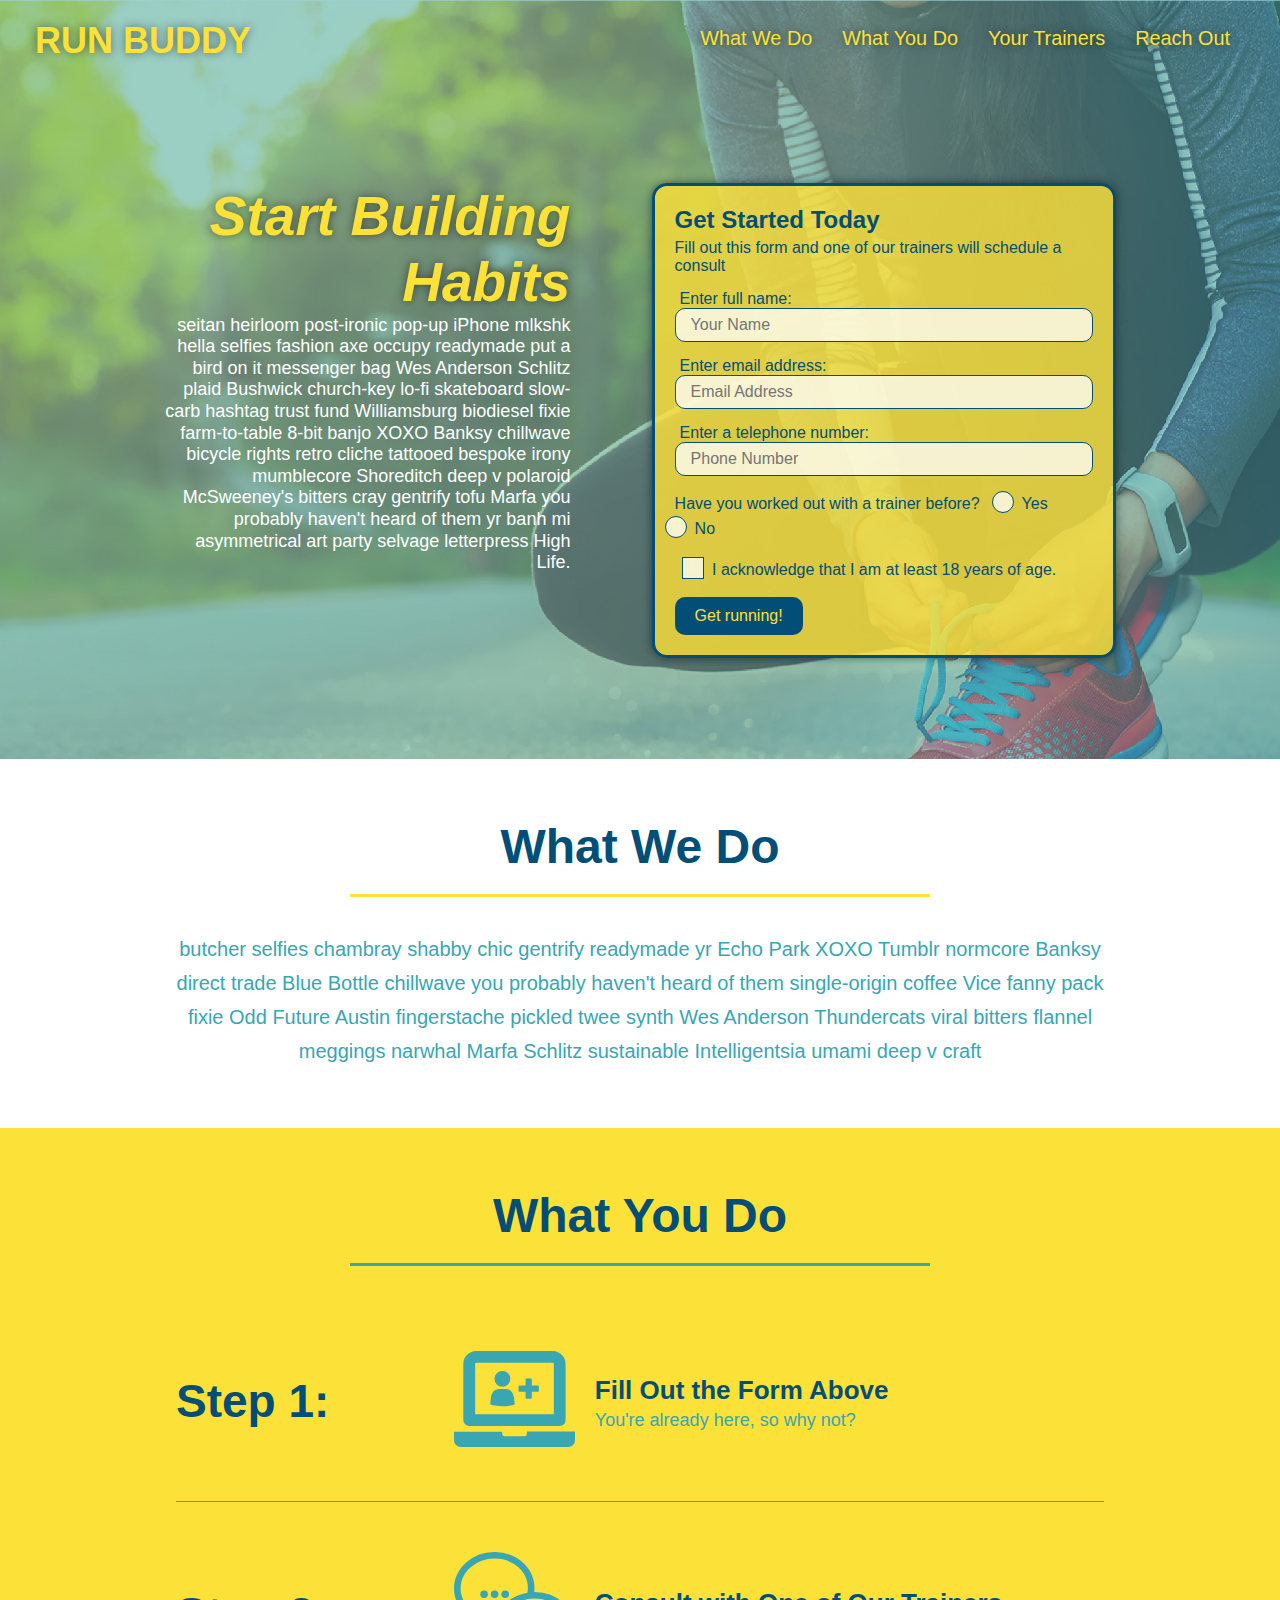
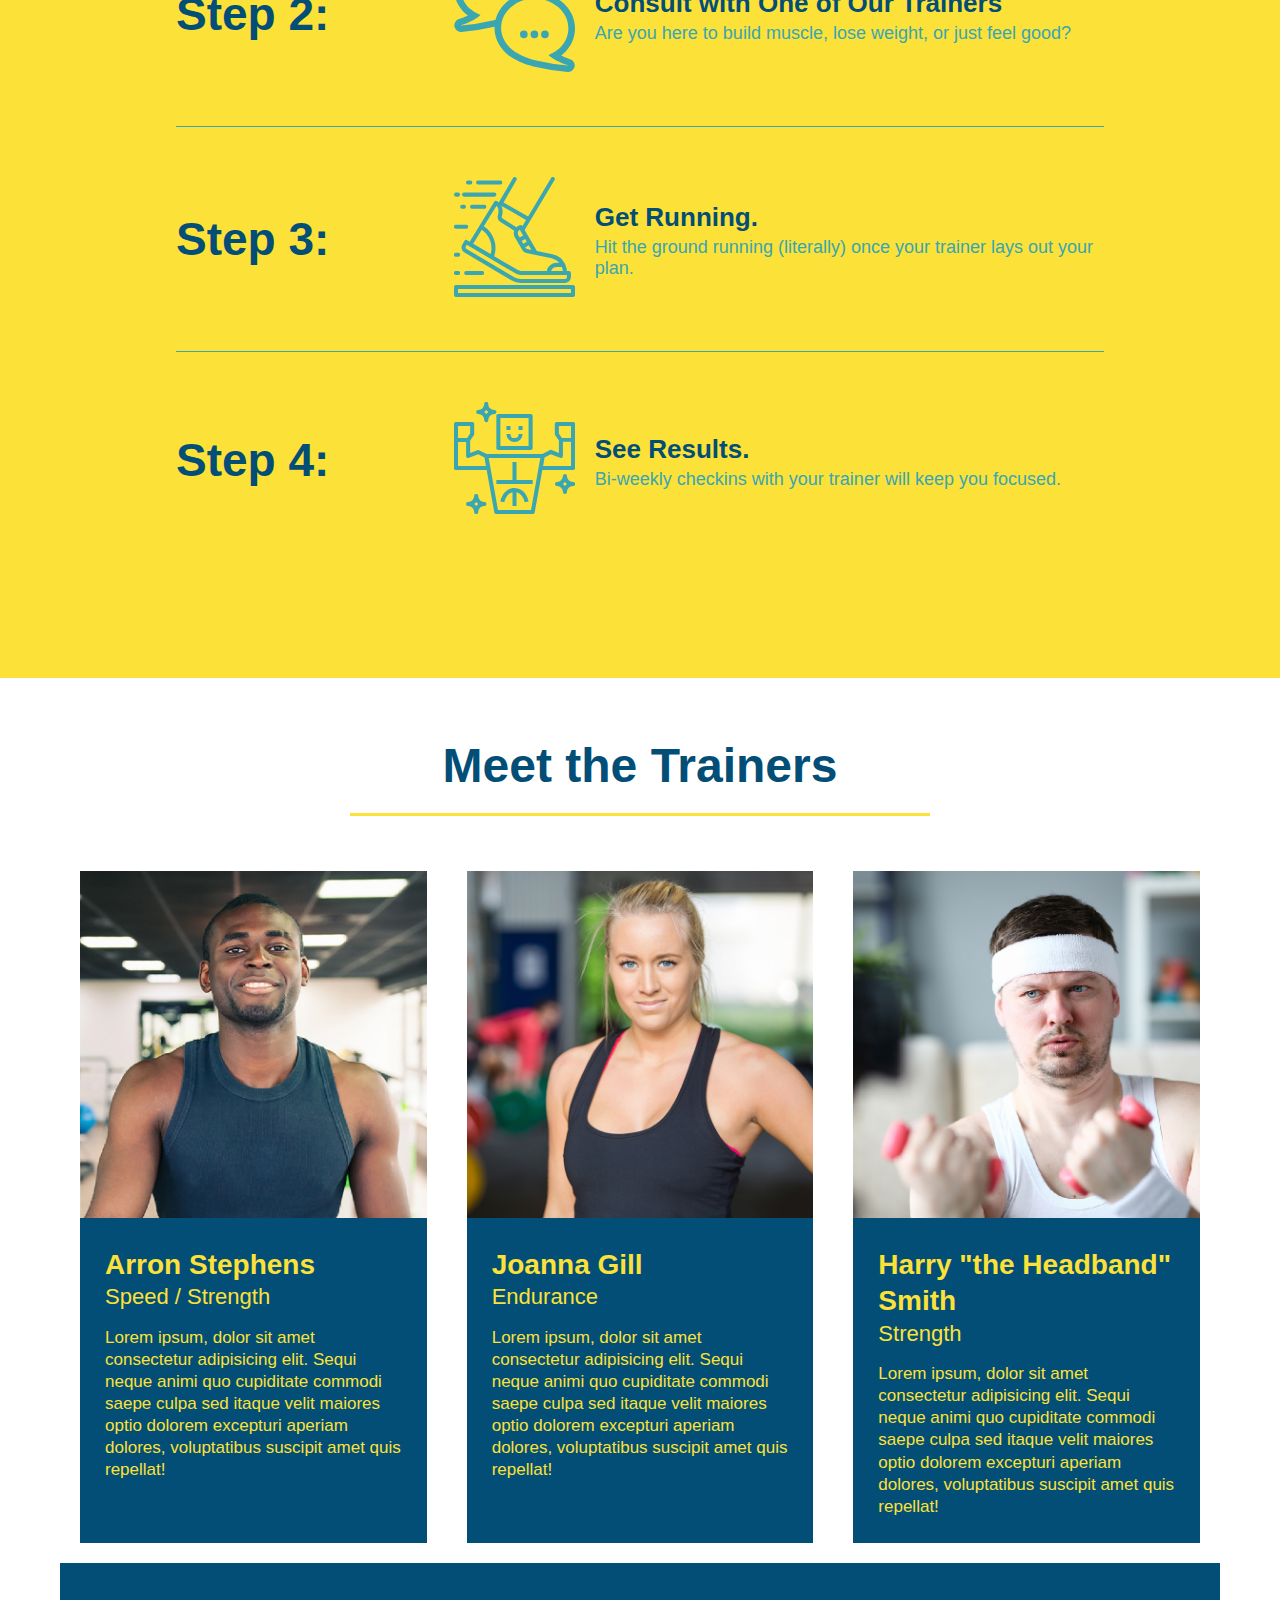
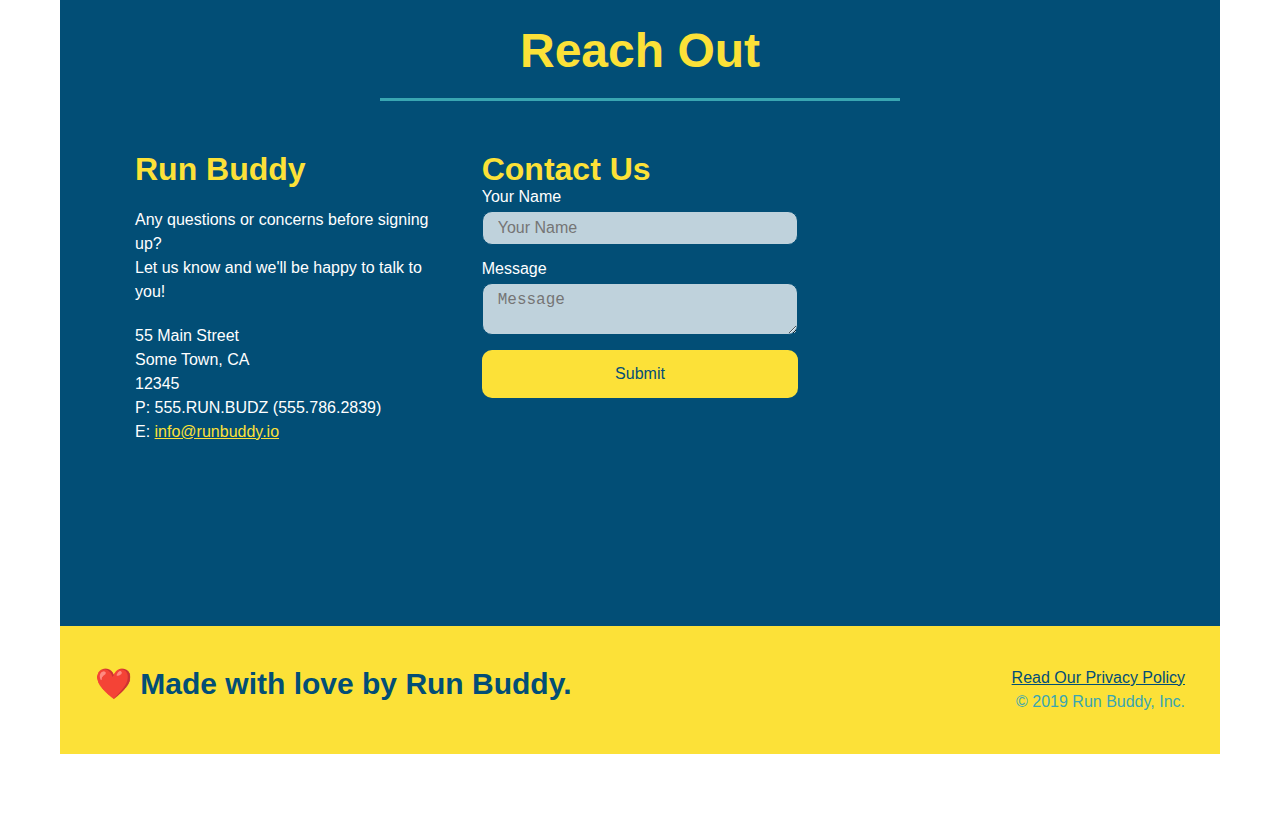
==== commit a4a7c362: "final css touches" ====
--- a/index.html
+++ b/index.html
@@ -57,16 +57,21 @@
             <input type="tel" placeholder="Phone Number" name="phone" id="phone" class="form-input"/>
             <p>
                 Have you worked out with a trainer before?
+                <span class="radio-wrapper">
                 <input type="radio" name="trainer-confirm" id="trainer-yes" />
                 <label for="trainer-yes">Yes</label>
+                </span>
+                <span class="radio-wrapper">
                 <input type="radio" name="trainer-confirm" id="trainer-no" />
                 <label for="trainer-no">No</label>
+                </span>
             </p>
             <p>
-                <label for="checkbox" >
-                I acknowledge that I am at least 18 years of age.
+                <span class="checkbox-wrapper">
+                    <input type="checkbox" name="age-confirm" id="checkbox" />
+                    <label for="checkbox" >I acknowledge that I am at least 18 years of age.
                 </label>
-                <input type="checkbox" name="age-confirm" id="checkbox" />
+                </span>
             </p>
             <button type="submit">
                 Get running!
--- a/assets/css/style.css
+++ b/assets/css/style.css
@@ -1,3 +1,9 @@
+:root {
+  --primary-color: #fce138;
+  --secondary-color: #024376;
+  --tertiary-color: #39a6b2;
+}
+
 * {
     box-sizing: border-box;
     margin: 0;
@@ -5,7 +11,7 @@
   }
   
   body {
-    color: #39a6b2;
+    color: var(--tertiary-color);
     font-family: Helvetica, Arial, sans-serif;
   }
   
@@ -13,22 +19,30 @@
   
   header {
     padding: 20px 35px;
-    background-color: #39a6b2;
+    background-color: var(--tertiary-color);
     display: flex;
     justify-content: space-between;
     flex-wrap: wrap;
-  }
-  
+    position: sticky;
+    position: -webkit-sticky;
+    top: 0;
+    background-image: url('../images/hero-bg.jpg');
+    background-size: cover;
+    background-attachment: fixed;
+    background-position: 80%;
+    z-index: 9999;
+  }
   header h1 {
     font-weight: bold;
     margin: 0;
     font-size: 36px;
-    color: #fce138;
+    color: var(--primary-color);
+    text-shadow: 0 0 10px rgba(0, 0, 0, 0.5);
   }
   
   header a {
     text-decoration: none;
-    color: #fce138;
+    color: var(--primary-color);
   }
   
   header nav {
@@ -47,6 +61,13 @@
     padding: 10px 15px;
     font-weight: lighter;
     font-size: 1.55vw;
+    text-shadow: 0 0 10px rgba(0, 0, 0, 0.5);
+  }
+  header nav ul li a:hover {
+    background: var(--primary-color);
+    color: #024e76;
+    border-radius: 15px;
+    text-shadow: none;
   }
   
   /* HEADER / NAVBAR STYLES END */
@@ -54,7 +75,7 @@
   
   /* FOOTER STYLES START */
   footer {
-    background: #fce138;
+    background: var(--primary-color);
     padding: 40px 35px;
     display: flex;
     justify-content: space-between;
@@ -88,13 +109,13 @@
   .hero {
     background-image: url('../images/hero-bg.jpg');
     background-size: cover;
-    background-position: center;
     display: flex;
     justify-content: center;
     flex-wrap: wrap;
     align-items: flex-start;
-  }
-  
+    background-attachment: fixed;
+    background-position: 80%;
+  }
   .hero-cta {
     width: 35%;
     text-align: right;
@@ -103,22 +124,25 @@
     font-size: 18px;
     line-height: 1.2;
   }
-  
   .hero-cta h2 {
     font-style: italic;
     font-size: 55px;
-    color: #fce138;
-  }
-  
+    color: var(--primary-color);
+    text-shadow: 0 0 10px rgba(0, 0, 0, 0.5);
+  }
   .hero-form {
     border: 3px solid #024e76;
-    background-color: #fce138;
+    background-color: rgba(255, 225, 56, 0.8);
     padding: 20px;
     color: #024e76;
     width: 40%;
     margin: 3.5%;
-  }
-  
+    border-radius: 15px;
+    box-shadow: 0 0 10px rgba(0, 0, 0, 0.5);
+  }
+  .hero-form button:hover {
+    background-color: var(--tertiary-color);
+  }
   .hero-form h3 {
     font-size: 24px;
     margin: 0;
@@ -126,7 +150,6 @@
   .hero-form p {
     margin: 5px 0 15px 0;
   }
-  
   .form-input {
     border: 1px solid #024e76;
     display: block;
@@ -135,19 +158,79 @@
     color: #024e76;
     width: 100%;
     margin-bottom: 15px; 
-  }
-  
+    border-radius: 10px;
+    background-color: rgba(255, 255, 255, 0.75);
+  }
+  .form-input:focus {
+    background-color: rgba(255, 255, 255, 1);
+    outline: none;
+  }
   .hero-form label {
     margin: 0 5px;
   }
-  
   .hero-form button {
-    color: #fce138;
+    color: var(--primary-color);
     background-color: #024e76;
     border: none;
     padding: 10px 20px;
     font-size: 16px;
+    border-radius: 10px;
   } 
+  .checkbox-wrapper input, .radio-wrapper input {
+  opacity: 0;
+  }
+  .checkbox-wrapper label, .radio-wrapper label {
+    position: relative;
+    left: 10px;
+    margin: 10px;
+    line-height: 1.6;
+  }
+  .checkbox-wrapper label::before, .radio-wrapper label::before {
+    content: "";
+    height: 20px;
+    width: 20px;
+    background: rgba(255, 255, 255, 0.75);
+    border: 1px solid #024e76;
+    position: absolute;
+    top: -4px;
+    left: -30px;
+    }
+    .radio-wrapper label::before {
+      border-radius: 50%;
+    }
+
+    .radio-wrapper label::after {
+      content: "";
+      width: 20px;
+      height: 20px;
+      border-radius: 50%;
+      background: #024e76;
+      position: absolute;
+      left: -29px;
+      top: -3px;
+      background-image: radial-gradient(circle, var(--tertiary-color), #024e76);
+    }
+
+    .checkbox-wrapper label::after {
+      content: "";
+      height: 6px;
+      width: 14px;
+      border-left: 2px solid #024e76;
+      border-bottom: 2px solid #024e76;
+      position: absolute;
+      left: -26px;
+      top: 1px;
+      transform: rotate(-58deg);
+    }
+    .checkbox-wrapper input + label::after, 
+    .radio-wrapper input + label::after {
+      content: none;
+    }
+
+    .checkbox-wrapper input:checked + label::after,
+    .radio-wrapper input:checked + label::after {
+      content: "";
+    }
   /* HERO STYLES END */
   
   
@@ -161,76 +244,71 @@
     margin: 0 auto 35px auto;
     width: 50%;
   }
-  
   .primary-border {
-    border-color: #fce138;
-  }
-  
+    border-color: var(--primary-color);
+  }
   .secondary-border {
-    border-color: #39a6b2;
+    border-color: var(--tertiary-color);
   }
   /* SECTION TITLE STYLES END */
   
+
   /* WHAT WE DO STYLES */
-  
   .intro p {
     line-height: 1.7;
-    color: #39a6b2;
+    color: var(--tertiary-color);
     width: 80%;
     margin: 0 auto;
     font-size: 20px;
     text-align: center;
   }
-  /* WHAT YOU DO STYLES END */
+  /* WHAT WE DO STYLES END */
   
   
   /* WHAT YOU DO STYLES START */
   .steps { 
-    background: #fce138;
+    background: var(--primary-color);
   }
   
   .step {
     margin: 50px auto;
     padding-bottom: 50px;
     width: 80%;
-    border-bottom: 1px solid #39a6b2;
     display: flex;
     flex-wrap: wrap;
     align-items: center;
     justify-content: space-between;
   }
+
+  .step:not(:last-child) {
+    border-bottom: 1px solid var(--tertiary-color);
+  }
   
   .step h3 {
     color: #024e76;
     font-size: 46px;
     flex: 1 30%;
   }
-  
   .step-info {
     flex: 2 70%;
     display: flex;
     flex-wrap: wrap;
     align-items: center;
   }
-  
   .step-img {
     flex: 1 12%;
     margin-right: 20px;
   }
-  
   .step-img img {
     max-width: 100%;
   }
-  
   .step-text {
     flex: 12;
   }
-  
   .step-text p {
-    color: #39a6b2;
+    color: var(--tertiary-color);
     font-size: 18px;
   }
-  
   .step-text h4 {
     font-size: 26px;
     line-height: 1.5;
@@ -252,7 +330,7 @@
     margin: 20px;
     flex: 1;
     background: #024e76;
-    color: #fce138;
+    color: var(--primary-color);
   }
   
   .trainer img {
@@ -285,7 +363,7 @@
   }
   
   .contact h2 {
-    color: #fce138;
+    color: var(--primary-color);
   }
   
   .contact-info {
@@ -308,7 +386,7 @@
   }
   
   .contact-info h3 {
-    color: #fce138;
+    color: var(--primary-color);
     font-size: 32px;
   }
   
@@ -318,7 +396,7 @@
     font-size: 16px;
     font-style: normal;
   }
-  
+ 
   .contact-form input, .contact-form textarea {
     border: 1px solid #024e76;
     display: block;
@@ -328,22 +406,32 @@
     width: 100%;
     margin-bottom: 15px;
     margin-top: 5px;
-  }
-  
+    border-radius: 10px;
+    background-color: rgba(255,255,255,0.75);
+  }
+  .contact-form input:focus, .contact-form textarea:focus {
+    background-color: rgba(255,255,255,1);
+    outline: none;
+  }
   .contact-form button {
     width: 100%;
     border: none;
-    background: #fce138;
+    background: var(--primary-color);
     color: #024e76;
     text-align: center;
     padding: 15px 0;
     font-size: 16px;
-  }
-  
+    border-radius: 10px;
+  }
+  .contact-form button:hover {
+    color: var(--primary-color);
+    background: var(--tertiary-color);
+  }
   .contact-info a {
-    color: #fce138;
-  }
-  
+    color: var(--primary-color);
+  }
+ 
+
   /* REACH OUT STYLES END */
   
   /* UTILITIES */
@@ -361,15 +449,93 @@
 
   /* MEDIA QUERY FOR SMALLER DESKTOP SCREENS AND SMALLER */
   @media screen and (max-width:980px) {
-      
+      header {
+          padding-bottom: 0;
+          justify-content: center;
+          position: relative;
+      }
+      header h1 {
+          width: 100%;
+          text-align: center;
+      }
+      header nav ul {
+          margin-top: 20px;
+          width: 100%;
+          justify-content: center;
+      }
+      header nav ul li a {
+          font-size: 20px;
+      }
+      footer h2, footer div {
+          text-align: center;
+          width: 100%;
+      }
+      .hero-cta, .hero-form {
+          width: 100%;
+      }
+      .hero-cta {
+          text-align: center;
+      }
+      .section-title {
+          width: 80%;
+      }
+      .trainer {
+        flex: 0 70%;
+      }
+      .contact-info iframe{
+        flex: 1 100%;
+      }      
   }
 
   /* MEDIA QUERY FOR TABLETS AND SMALLER */
 @media screen and (max-width: 768px) {
+    section {
+        padding: 30px 15px;
+    }
+    .step h3 {
+        flex: 1 100%;
+        text-align: center;
+      }
     
+      .step-info {
+        flex: 2 100%;
+        text-align: center;
+        justify-content: center;
+      }
+    
+      .step-img {
+        flex: 0 32%;
+        margin-right: 0;
+        margin-top: 15px;
+        margin-bottom: 15px;
+      }
+    
+      .step-text {
+        flex: 100%;  
+      }
   }
   
   /* MEDIA QUERY FOR MOBILE PHONES AND SMALLER */
   @media screen and (max-width: 575px) {
+    .step h3 {
+        flex: 1 100%;
+        text-align: center;
+      }
     
+      .step-info {
+        flex: 2 100%;
+        text-align: center;
+        justify-content: center;
+      }
+    
+      .step-img {
+        flex: 0 32%;
+        margin-right: 0;
+        margin-top: 15px;
+        margin-bottom: 15px;
+      }
+    
+      .step-text {
+        flex: 100%;  
+      }
   }